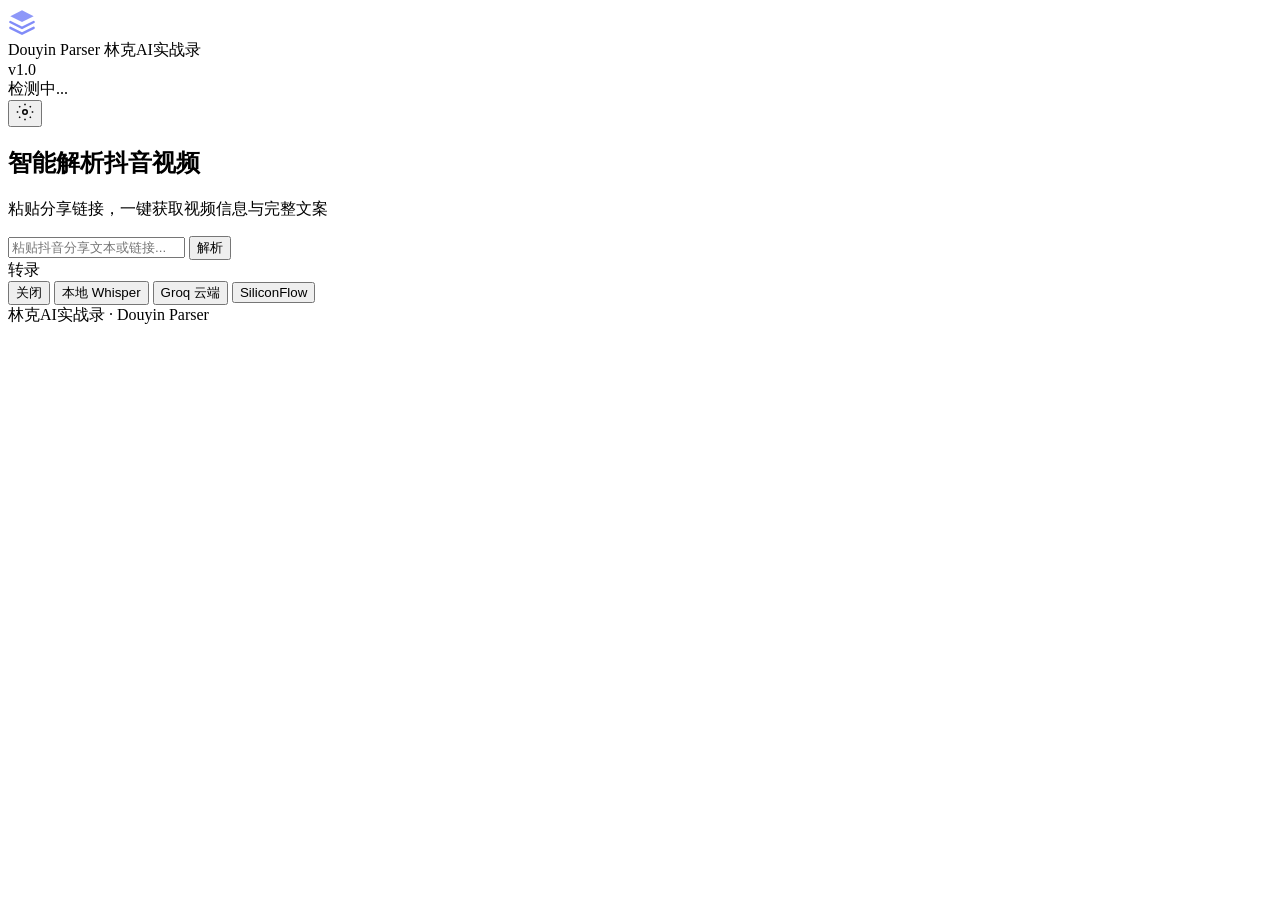
==== web/templates/index.html @ cb6d96d0 "fix: 集成云端groq和siliconflow的云服务" ====
<!DOCTYPE html>
<html lang="zh-CN">

<head>
    <meta charset="UTF-8">
    <meta name="viewport" content="width=device-width, initial-scale=1.0">
    <title>Douyin Parser — 抖音视频解析工具</title>
    <meta name="description" content="智能解析抖音视频信息，提取完整文案，AI 语音转录">
    <link rel="preconnect" href="https://fonts.googleapis.com">
    <link href="https://fonts.googleapis.com/css2?family=Inter:wght@300;400;500;600;700;800;900&display=swap"
        rel="stylesheet">
    <link rel="stylesheet" href="/static/style.css">
</head>

<body>
    <!-- 背景光效 -->
    <div class="bg-glow bg-glow-1"></div>
    <div class="bg-glow bg-glow-2"></div>
    <div class="bg-glow bg-glow-3"></div>
    <div class="grain-overlay"></div>

    <!-- 导航栏 -->
    <nav class="navbar">
        <div class="nav-brand">
            <div class="nav-logo">
                <svg width="28" height="28" viewBox="0 0 24 24" fill="none">
                    <path d="M12 2L2 7L12 12L22 7L12 2Z" fill="url(#grad1)" opacity="0.9" />
                    <path d="M2 17L12 22L22 17" stroke="url(#grad1)" stroke-width="2" stroke-linecap="round" />
                    <path d="M2 12L12 17L22 12" stroke="url(#grad1)" stroke-width="2" stroke-linecap="round" />
                    <defs>
                        <linearGradient id="grad1" x1="2" y1="2" x2="22" y2="22">
                            <stop stop-color="#818cf8" />
                            <stop offset="1" stop-color="#c084fc" />
                        </linearGradient>
                    </defs>
                </svg>
            </div>
            <div class="nav-brand-text">
                <span class="nav-title">Douyin Parser</span>
                <span class="nav-subtitle">林克AI实战录</span>
            </div>
            <span class="nav-badge">v1.0</span>
        </div>
        <div class="nav-right">
            <div class="cookie-indicator" id="cookieIndicator" title="Cookie 状态">
                <span class="cookie-dot" id="cookieDot"></span>
                <span class="cookie-label" id="cookieLabel">检测中...</span>
            </div>
            <button class="btn-icon" id="settingsBtn" title="设置">
                <svg width="18" height="18" viewBox="0 0 24 24" fill="none" stroke="currentColor" stroke-width="2">
                    <circle cx="12" cy="12" r="3" />
                    <path
                        d="M12 1v2M12 21v2M4.22 4.22l1.42 1.42M18.36 18.36l1.42 1.42M1 12h2M21 12h2M4.22 19.78l1.42-1.42M18.36 5.64l1.42-1.42" />
                </svg>
            </button>
        </div>
    </nav>

    <!-- 主内容 -->
    <main class="main">
        <!-- Hero 区域 -->
        <section class="hero">
            <h1 class="hero-title">
                <span class="hero-gradient">智能解析</span>抖音视频
            </h1>
            <p class="hero-subtitle">粘贴分享链接，一键获取视频信息与完整文案</p>
        </section>

        <!-- 输入区域 -->
        <section class="input-section">
            <div class="input-card">
                <div class="input-wrapper">
                    <input type="text" id="urlInput" class="url-input" placeholder="粘贴抖音分享文本或链接..." autocomplete="off"
                        spellcheck="false">
                    <button class="parse-btn" id="parseBtn" onclick="parseVideo()">
                        <span class="parse-btn-text">解析</span>
                        <span class="parse-btn-loader" style="display:none">
                            <svg class="spinner" width="20" height="20" viewBox="0 0 24 24">
                                <circle cx="12" cy="12" r="10" stroke="currentColor" stroke-width="3" fill="none"
                                    stroke-dasharray="60 200" stroke-linecap="round" />
                            </svg>
                        </span>
                    </button>
                </div>

                <!-- 选项栏 -->
                <div class="options-bar">
                    <div class="option-group">
                        <label class="option-label">转录</label>
                        <div class="toggle-group" id="transcriptToggle">
                            <button class="toggle-btn active" data-value="off"
                                onclick="setTranscript('off')">关闭</button>
                            <button class="toggle-btn" data-value="local" onclick="setTranscript('local')">本地
                                Whisper</button>
                            <button class="toggle-btn" data-value="groq" onclick="setTranscript('groq')">Groq
                                云端</button>
                            <button class="toggle-btn" data-value="siliconflow"
                                onclick="setTranscript('siliconflow')">SiliconFlow</button>
                        </div>
                    </div>
                    <div class="option-group" id="modelGroup" style="display:none">
                        <label class="option-label">模型</label>
                        <select class="model-select" id="modelSelect">
                            <option value="tiny">tiny (75MB)</option>
                            <option value="base">base (145MB)</option>
                            <option value="small" selected>small (488MB)</option>
                            <option value="medium">medium (1.5GB)</option>
                            <option value="large-v3">large-v3 (3GB)</option>
                        </select>
                    </div>
                </div>
            </div>
        </section>

        <!-- 状态提示 -->
        <div class="status-bar" id="statusBar" style="display:none">
            <div class="status-icon">
                <svg class="spinner" width="16" height="16" viewBox="0 0 24 24">
                    <circle cx="12" cy="12" r="10" stroke="currentColor" stroke-width="3" fill="none"
                        stroke-dasharray="60 200" stroke-linecap="round" />
                </svg>
            </div>
            <span class="status-text" id="statusText">正在解析...</span>
        </div>

        <!-- 结果区域 -->
        <section class="result-section" id="resultSection" style="display:none">
            <div class="result-card">
                <!-- 头部：封面 + 基本信息 -->
                <div class="result-header">
                    <div class="cover-wrapper">
                        <img id="resultCover" class="cover-img" src="" alt="封面">
                        <div class="cover-duration" id="resultDuration">00:00</div>
                    </div>
                    <div class="result-info">
                        <h2 class="result-title" id="resultTitle"></h2>
                        <div class="result-author">
                            <div class="author-avatar" id="authorAvatar">👤</div>
                            <span class="author-name" id="authorName"></span>
                            <span class="author-id" id="authorId"></span>
                        </div>
                        <div class="result-meta">
                            <span class="meta-item" id="resultDate">
                                <svg width="14" height="14" viewBox="0 0 24 24" fill="none" stroke="currentColor"
                                    stroke-width="2">
                                    <rect x="3" y="4" width="18" height="18" rx="2" />
                                    <line x1="16" y1="2" x2="16" y2="6" />
                                    <line x1="8" y1="2" x2="8" y2="6" />
                                    <line x1="3" y1="10" x2="21" y2="10" />
                                </svg>
                                <span></span>
                            </span>
                            <span class="meta-item" id="resultVideoId">
                                <svg width="14" height="14" viewBox="0 0 24 24" fill="none" stroke="currentColor"
                                    stroke-width="2">
                                    <path d="M10 13a5 5 0 0 0 7.54.54l3-3a5 5 0 0 0-7.07-7.07l-1.72 1.71" />
                                    <path d="M14 11a5 5 0 0 0-7.54-.54l-3 3a5 5 0 0 0 7.07 7.07l1.71-1.71" />
                                </svg>
                                <span></span>
                            </span>
                        </div>
                    </div>
                </div>

                <!-- 统计数据 -->
                <div class="stats-row">
                    <div class="stat-item"><span class="stat-emoji">❤️</span><span class="stat-value"
                            id="statLikes">0</span><span class="stat-label">点赞</span></div>
                    <div class="stat-item"><span class="stat-emoji">💬</span><span class="stat-value"
                            id="statComments">0</span><span class="stat-label">评论</span></div>
                    <div class="stat-item"><span class="stat-emoji">🔄</span><span class="stat-value"
                            id="statShares">0</span><span class="stat-label">分享</span></div>
                    <div class="stat-item"><span class="stat-emoji">⭐</span><span class="stat-value"
                            id="statCollects">0</span><span class="stat-label">收藏</span></div>
                </div>

                <!-- 标签 -->
                <div class="tags-row" id="tagsRow"></div>

                <!-- 描述 -->
                <div class="content-block">
                    <div class="block-header" onclick="toggleBlock('descBlock')">
                        <h3>📝 视频描述</h3>
                        <div class="block-actions">
                            <button class="copy-btn" onclick="event.stopPropagation();copyText('descContent')"
                                title="复制">
                                <svg width="14" height="14" viewBox="0 0 24 24" fill="none" stroke="currentColor"
                                    stroke-width="2">
                                    <rect x="9" y="9" width="13" height="13" rx="2" />
                                    <path d="M5 15H4a2 2 0 01-2-2V4a2 2 0 012-2h9a2 2 0 012 2v1" />
                                </svg>
                            </button>
                            <svg class="chevron" width="16" height="16" viewBox="0 0 24 24" fill="none"
                                stroke="currentColor" stroke-width="2">
                                <polyline points="6 9 12 15 18 9" />
                            </svg>
                        </div>
                    </div>
                    <div class="block-body expanded" id="descBlock">
                        <p class="block-text" id="descContent"></p>
                    </div>
                </div>

                <!-- 转录 -->
                <div class="content-block" id="transcriptBlock" style="display:none">
                    <div class="block-header" onclick="toggleBlock('transcriptBody')">
                        <h3>🎙️ 语音转录文案</h3>
                        <div class="block-actions">
                            <button class="copy-btn" onclick="event.stopPropagation();copyText('transcriptContent')"
                                title="复制">
                                <svg width="14" height="14" viewBox="0 0 24 24" fill="none" stroke="currentColor"
                                    stroke-width="2">
                                    <rect x="9" y="9" width="13" height="13" rx="2" />
                                    <path d="M5 15H4a2 2 0 01-2-2V4a2 2 0 012-2h9a2 2 0 012 2v1" />
                                </svg>
                            </button>
                            <svg class="chevron" width="16" height="16" viewBox="0 0 24 24" fill="none"
                                stroke="currentColor" stroke-width="2">
                                <polyline points="6 9 12 15 18 9" />
                            </svg>
                        </div>
                    </div>
                    <div class="block-body expanded" id="transcriptBody">
                        <p class="block-text" id="transcriptContent"></p>
                    </div>
                </div>

                <!-- 操作按钮 -->
                <div class="action-row">
                    <button class="action-btn" onclick="copyAll()">
                        <svg width="16" height="16" viewBox="0 0 24 24" fill="none" stroke="currentColor"
                            stroke-width="2">
                            <rect x="9" y="9" width="13" height="13" rx="2" />
                            <path d="M5 15H4a2 2 0 01-2-2V4a2 2 0 012-2h9a2 2 0 012 2v1" />
                        </svg>
                        复制全部
                    </button>
                    <button class="action-btn" onclick="exportJSON()">
                        <svg width="16" height="16" viewBox="0 0 24 24" fill="none" stroke="currentColor"
                            stroke-width="2">
                            <path d="M21 15v4a2 2 0 01-2 2H5a2 2 0 01-2-2v-4" />
                            <polyline points="7 10 12 15 17 10" />
                            <line x1="12" y1="15" x2="12" y2="3" />
                        </svg>
                        导出 JSON
                    </button>
                    <a class="action-btn" id="openOriginal" href="#" target="_blank">
                        <svg width="16" height="16" viewBox="0 0 24 24" fill="none" stroke="currentColor"
                            stroke-width="2">
                            <path d="M18 13v6a2 2 0 01-2 2H5a2 2 0 01-2-2V8a2 2 0 012-2h6" />
                            <polyline points="15 3 21 3 21 9" />
                            <line x1="10" y1="14" x2="21" y2="3" />
                        </svg>
                        打开原视频
                    </a>
                </div>
            </div>
        </section>

        <!-- 错误提示 -->
        <div class="error-card" id="errorCard" style="display:none">
            <div class="error-icon">⚠️</div>
            <p class="error-text" id="errorText"></p>
        </div>

        <!-- 历史记录 -->
        <section class="history-section" id="historySection" style="display:none">
            <h3 class="section-title">最近解析</h3>
            <div class="history-list" id="historyList"></div>
        </section>
    </main>

    <!-- 设置面板 -->
    <div class="modal-overlay" id="settingsModal" style="display:none" onclick="closeSettings(event)">
        <div class="modal-card" onclick="event.stopPropagation()">
            <div class="modal-header">
                <h3>⚙️ 设置</h3>
                <button class="btn-icon" onclick="closeSettings()">✕</button>
            </div>
            <div class="modal-body">
                <div class="setting-group">
                    <label class="setting-label">🍪 Cookie 管理</label>
                    <div class="cookie-status" id="cookieStatusDetail"></div>
                    <textarea class="cookie-input" id="cookieInput" placeholder="粘贴你的抖音 Cookie..." rows="4"></textarea>
                    <button class="setting-btn" onclick="saveCookie()">保存 Cookie</button>
                </div>
                <div class="setting-group">
                    <label class="setting-label">☁️ Groq API Key</label>
                    <input type="password" class="setting-input" id="groqKeyInput" placeholder="gsk_xxxxxxxx...">
                    <p class="setting-hint">使用 Groq 云端模式时需要。<a href="https://console.groq.com/keys"
                            target="_blank">免费获取</a></p>
                    <button class="setting-btn" onclick="saveGroqKey()">保存</button>
                </div>
                <div class="setting-group">
                    <label class="setting-label">🚀 SiliconFlow API Key</label>
                    <input type="password" class="setting-input" id="siliconflowKeyInput" placeholder="sk-xxxxxxxx...">
                    <p class="setting-hint">使用 SiliconFlow 模式时需要（国内推荐）。<a href="https://cloud.siliconflow.cn"
                            target="_blank">免费注册</a></p>
                    <button class="setting-btn" onclick="saveSiliconFlowKey()">保存</button>
                </div>
            </div>
        </div>
    </div>

    <!-- Toast -->
    <div class="toast-container" id="toastContainer"></div>

    <!-- Footer -->
    <footer class="site-footer">
        <span class="footer-brand">林克AI实战录</span>
        <span class="footer-sep">·</span>
        <span class="footer-text">Douyin Parser</span>
    </footer>

    <script src="/static/app.js"></script>
</body>

</html>
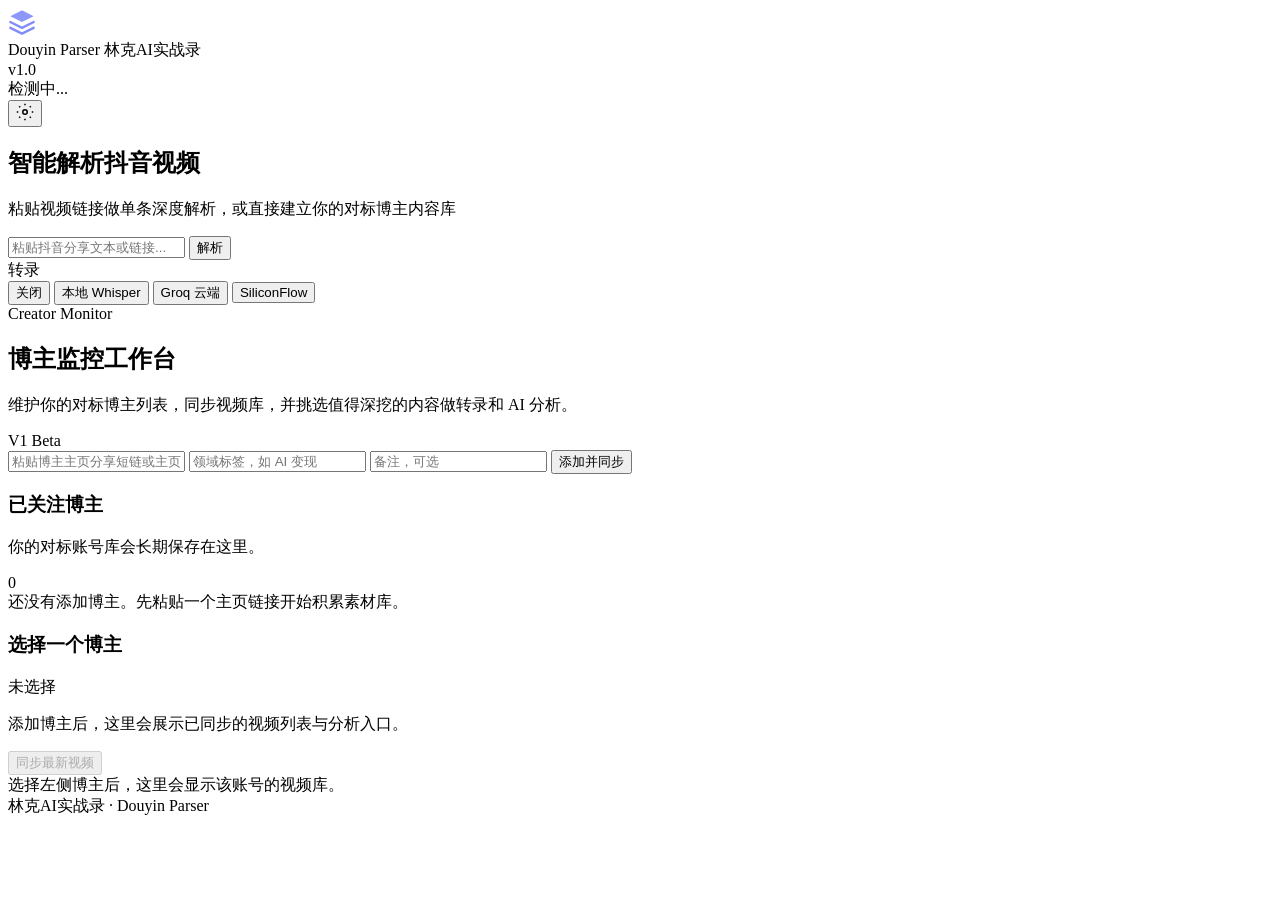
==== commit 50717c74: "feat: 接入博主监控工作台前端页面" ====
--- a/web/templates/index.html
+++ b/web/templates/index.html
@@ -59,15 +59,15 @@
     <!-- 主内容 -->
     <main class="main">
         <!-- Hero 区域 -->
-        <section class="hero">
+        <section class="hero narrow-section">
             <h1 class="hero-title">
                 <span class="hero-gradient">智能解析</span>抖音视频
             </h1>
-            <p class="hero-subtitle">粘贴分享链接，一键获取视频信息与完整文案</p>
+            <p class="hero-subtitle">粘贴视频链接做单条深度解析，或直接建立你的对标博主内容库</p>
         </section>
 
         <!-- 输入区域 -->
-        <section class="input-section">
+        <section class="input-section narrow-section">
             <div class="input-card">
                 <div class="input-wrapper">
                     <input type="text" id="urlInput" class="url-input" placeholder="粘贴抖音分享文本或链接..." autocomplete="off"
@@ -108,23 +108,136 @@
                             <option value="large-v3">large-v3 (3GB)</option>
                         </select>
                     </div>
+                    <div class="option-group" id="analyzeGroup" style="display:none">
+                        <label class="option-label"
+                            style="color: var(--accent-1); text-shadow: 0 0 10px rgba(129, 140, 248, 0.4);">🧠 AI
+                            爆款拆解</label>
+                        <label class="switch">
+                            <input type="checkbox" id="analyzeToggle">
+                            <span class="slider round"></span>
+                        </label>
+                    </div>
                 </div>
             </div>
         </section>
 
-        <!-- 状态提示 -->
-        <div class="status-bar" id="statusBar" style="display:none">
-            <div class="status-icon">
-                <svg class="spinner" width="16" height="16" viewBox="0 0 24 24">
-                    <circle cx="12" cy="12" r="10" stroke="currentColor" stroke-width="3" fill="none"
-                        stroke-dasharray="60 200" stroke-linecap="round" />
-                </svg>
-            </div>
-            <span class="status-text" id="statusText">正在解析...</span>
+        <!-- 博主监控工作台 -->
+        <section class="creator-section">
+            <div class="section-heading">
+                <div>
+                    <span class="section-kicker">Creator Monitor</span>
+                    <h2 class="workspace-title">博主监控工作台</h2>
+                    <p class="workspace-subtitle">维护你的对标博主列表，同步视频库，并挑选值得深挖的内容做转录和 AI 分析。</p>
+                </div>
+                <span class="workspace-badge">V1 Beta</span>
+            </div>
+
+            <div class="creator-add-card">
+                <div class="creator-add-grid">
+                    <input type="text" id="creatorUrlInput" class="workspace-input" placeholder="粘贴博主主页分享短链或主页链接...">
+                    <input type="text" id="creatorDomainInput" class="workspace-input" placeholder="领域标签，如 AI 变现">
+                    <input type="text" id="creatorRemarkInput" class="workspace-input" placeholder="备注，可选">
+                    <button class="parse-btn creator-add-btn" id="creatorAddBtn" onclick="addCreator()">
+                        <span class="parse-btn-text">添加并同步</span>
+                        <span class="parse-btn-loader" style="display:none">
+                            <svg class="spinner" width="20" height="20" viewBox="0 0 24 24">
+                                <circle cx="12" cy="12" r="10" stroke="currentColor" stroke-width="3" fill="none"
+                                    stroke-dasharray="60 200" stroke-linecap="round" />
+                            </svg>
+                        </span>
+                    </button>
+                </div>
+            </div>
+
+            <div class="creator-workspace">
+                <aside class="panel-card creator-panel">
+                    <div class="panel-header panel-header-between">
+                        <div>
+                            <h3 class="panel-title">已关注博主</h3>
+                            <p class="panel-subtitle">你的对标账号库会长期保存在这里。</p>
+                        </div>
+                        <span class="count-badge" id="creatorCountBadge">0</span>
+                    </div>
+                    <div class="panel-body">
+                        <div class="empty-state" id="creatorEmptyState">还没有添加博主。先粘贴一个主页链接开始积累素材库。</div>
+                        <div class="creator-list" id="creatorList"></div>
+                    </div>
+                </aside>
+
+                <section class="panel-card video-panel">
+                    <div class="panel-header panel-header-between">
+                        <div>
+                            <div class="panel-title-row">
+                                <h3 class="panel-title" id="activeCreatorName">选择一个博主</h3>
+                                <span class="status-pill muted" id="activeCreatorStatus">未选择</span>
+                            </div>
+                            <p class="panel-subtitle" id="activeCreatorMeta">添加博主后，这里会展示已同步的视频列表与分析入口。</p>
+                        </div>
+                        <div class="panel-actions">
+                            <button class="action-btn" id="syncCreatorBtn" onclick="syncActiveCreator()" disabled>
+                                同步最新视频
+                            </button>
+                        </div>
+                    </div>
+
+                    <div class="creator-summary" id="creatorSummary" style="display:none">
+                        <div class="summary-chip">
+                            <span class="summary-label">领域</span>
+                            <span class="summary-value" id="activeCreatorDomain">-</span>
+                        </div>
+                        <div class="summary-chip">
+                            <span class="summary-label">备注</span>
+                            <span class="summary-value" id="activeCreatorRemark">-</span>
+                        </div>
+                        <div class="summary-chip">
+                            <span class="summary-label">最近同步</span>
+                            <span class="summary-value" id="activeCreatorSyncTime">-</span>
+                        </div>
+                        <div class="summary-chip">
+                            <span class="summary-label">作品数</span>
+                            <span class="summary-value" id="activeCreatorVideoCount">0</span>
+                        </div>
+                    </div>
+
+                    <div class="video-toolbar" id="videoToolbar" style="display:none">
+                        <div class="video-toolbar-group">
+                            <label class="option-label" for="videoSortSelect">排序</label>
+                            <select class="model-select" id="videoSortSelect" onchange="renderCreatorVideos()">
+                                <option value="publish_desc">最近发布</option>
+                                <option value="like_desc">点赞最高</option>
+                                <option value="comment_desc">评论最高</option>
+                                <option value="collect_desc">收藏最高</option>
+                            </select>
+                        </div>
+                        <div class="video-toolbar-tip" id="videoToolbarTip">同步后可直接选择视频做深度分析。</div>
+                    </div>
+
+                    <div class="empty-state empty-state-lg" id="videoEmptyState">选择左侧博主后，这里会显示该账号的视频库。</div>
+                    <div class="video-list" id="creatorVideoList"></div>
+                </section>
+            </div>
+        </section>
+
+        <!-- 状态提示与日志输出 (Terminal) -->
+        <div class="terminal-container narrow-section" id="terminalContainer" style="display:none">
+            <div class="terminal-header">
+                <div class="terminal-dots">
+                    <span class="dot red"></span>
+                    <span class="dot yellow"></span>
+                    <span class="dot green"></span>
+                </div>
+                <span class="terminal-title">System Logs</span>
+            </div>
+            <div class="terminal-body" id="terminalBody">
+                <div class="log-line">
+                    <span class="log-time">[Init]</span>
+                    <span class="log-msg">准备开始解析...</span>
+                </div>
+            </div>
         </div>
 
         <!-- 结果区域 -->
-        <section class="result-section" id="resultSection" style="display:none">
+        <section class="result-section narrow-section" id="resultSection" style="display:none">
             <div class="result-card">
                 <!-- 头部：封面 + 基本信息 -->
                 <div class="result-header">
@@ -201,11 +314,66 @@
                     </div>
                 </div>
 
+                <!-- 爆款分析面板 -->
+                <div class="content-block glow-border" id="analysisBlock" style="display:none">
+                    <div class="block-header" onclick="toggleBlock('analysisBody')">
+                        <h3 class="gradient-text">📊 爆款文案深度剖析 (AI)</h3>
+                        <div class="block-actions" id="analysisActions" style="display:none">
+                            <button class="copy-btn" onclick="event.stopPropagation();copyText('analysisBody')"
+                                title="复制">
+                                <svg width="14" height="14" viewBox="0 0 24 24" fill="none" stroke="currentColor"
+                                    stroke-width="2">
+                                    <rect x="9" y="9" width="13" height="13" rx="2" />
+                                    <path d="M5 15H4a2 2 0 01-2-2V4a2 2 0 012-2h9a2 2 0 012 2v1" />
+                                </svg>
+                            </button>
+                            <svg class="chevron" width="16" height="16" viewBox="0 0 24 24" fill="none"
+                                stroke="currentColor" stroke-width="2">
+                                <polyline points="6 9 12 15 18 9" />
+                            </svg>
+                        </div>
+                    </div>
+                    <!-- Loading 骨架屏 -->
+                    <div class="block-body expanded skeleton-loader" id="analysisSkeleton">
+                        <div class="skeleton-line w-100"></div>
+                        <div class="skeleton-line w-75"></div>
+                        <div class="skeleton-line w-50"></div>
+                        <div style="display:flex; gap:10px; align-items:center;">
+                            <span class="spinner-small"></span>
+                            <span style="color:var(--text-muted); font-size:13px">AI 模型正深度思考拆解... 约耗时 10-30 秒</span>
+                        </div>
+                    </div>
+
+                    <div class="block-body expanded analysis-body" id="analysisBody" style="display:none">
+                        <div class="analysis-item">
+                            <div class="analysis-label">🎯 黄金前3秒 <span class="tag tag-sm" id="analysisHookType"></span>
+                            </div>
+                            <div class="analysis-content highlight-box" id="analysisHookText"></div>
+                        </div>
+                        <div class="analysis-item" id="analysisStructWrapper">
+                            <div class="analysis-label">🏗️ 内容框架</div>
+                            <div class="analysis-content" id="analysisStructText"></div>
+                        </div>
+                        <div class="analysis-item" id="analysisRetentionWrapper">
+                            <div class="analysis-label">🔥 情绪留存点</div>
+                            <ul class="analysis-list" id="analysisRetentionList"></ul>
+                        </div>
+                        <div class="analysis-item" id="analysisScenarioWrapper">
+                            <div class="analysis-label">🎬 场景化表达</div>
+                            <ul class="analysis-list" id="analysisScenarioList"></ul>
+                        </div>
+                        <div class="analysis-item" id="analysisCtaWrapper">
+                            <div class="analysis-label">📣 互动引导</div>
+                            <div class="analysis-content highlight-box muted" id="analysisCtaText"></div>
+                        </div>
+                    </div>
+                </div>
+
                 <!-- 转录 -->
                 <div class="content-block" id="transcriptBlock" style="display:none">
                     <div class="block-header" onclick="toggleBlock('transcriptBody')">
                         <h3>🎙️ 语音转录文案</h3>
-                        <div class="block-actions">
+                        <div class="block-actions" id="transcriptActions" style="display:none">
                             <button class="copy-btn" onclick="event.stopPropagation();copyText('transcriptContent')"
                                 title="复制">
                                 <svg width="14" height="14" viewBox="0 0 24 24" fill="none" stroke="currentColor"
@@ -220,7 +388,17 @@
                             </svg>
                         </div>
                     </div>
-                    <div class="block-body expanded" id="transcriptBody">
+                    <!-- Loading 骨架屏 -->
+                    <div class="block-body expanded skeleton-loader" id="transcriptSkeleton">
+                        <div class="skeleton-line w-100" style="height:60px;"></div>
+                        <div style="display:flex; gap:10px; align-items:center;">
+                            <span class="spinner-small"></span>
+                            <span style="color:var(--text-muted); font-size:13px"
+                                id="transcriptLoadingText">正在跑语音识别引擎...</span>
+                        </div>
+                    </div>
+
+                    <div class="block-body expanded" id="transcriptBody" style="display:none">
                         <p class="block-text" id="transcriptContent"></p>
                     </div>
                 </div>
@@ -258,13 +436,13 @@
         </section>
 
         <!-- 错误提示 -->
-        <div class="error-card" id="errorCard" style="display:none">
+        <div class="error-card narrow-section" id="errorCard" style="display:none">
             <div class="error-icon">⚠️</div>
             <p class="error-text" id="errorText"></p>
         </div>
 
         <!-- 历史记录 -->
-        <section class="history-section" id="historySection" style="display:none">
+        <section class="history-section narrow-section" id="historySection" style="display:none">
             <h3 class="section-title">最近解析</h3>
             <div class="history-list" id="historyList"></div>
         </section>
@@ -298,6 +476,14 @@
                             target="_blank">免费注册</a></p>
                     <button class="setting-btn" onclick="saveSiliconFlowKey()">保存</button>
                 </div>
+                <!-- 拆解模型配置 -->
+                <div class="setting-group">
+                    <label class="setting-label">🧠 爆款拆解大模型</label>
+                    <input type="text" class="setting-input" id="aiModelInput" placeholder="请输入模型名称..."
+                        value="Pro/deepseek-ai/DeepSeek-V3.2">
+                    <p class="setting-hint">用于文案分析的模型名称（目前默认走 SiliconFlow 接口）。<br>推荐：Pro/deepseek-ai/DeepSeek-V3.2</p>
+                    <button class="setting-btn" onclick="saveAiModel()">保存</button>
+                </div>
             </div>
         </div>
     </div>
@@ -315,4 +501,4 @@
     <script src="/static/app.js"></script>
 </body>
 
-</html>+</html>
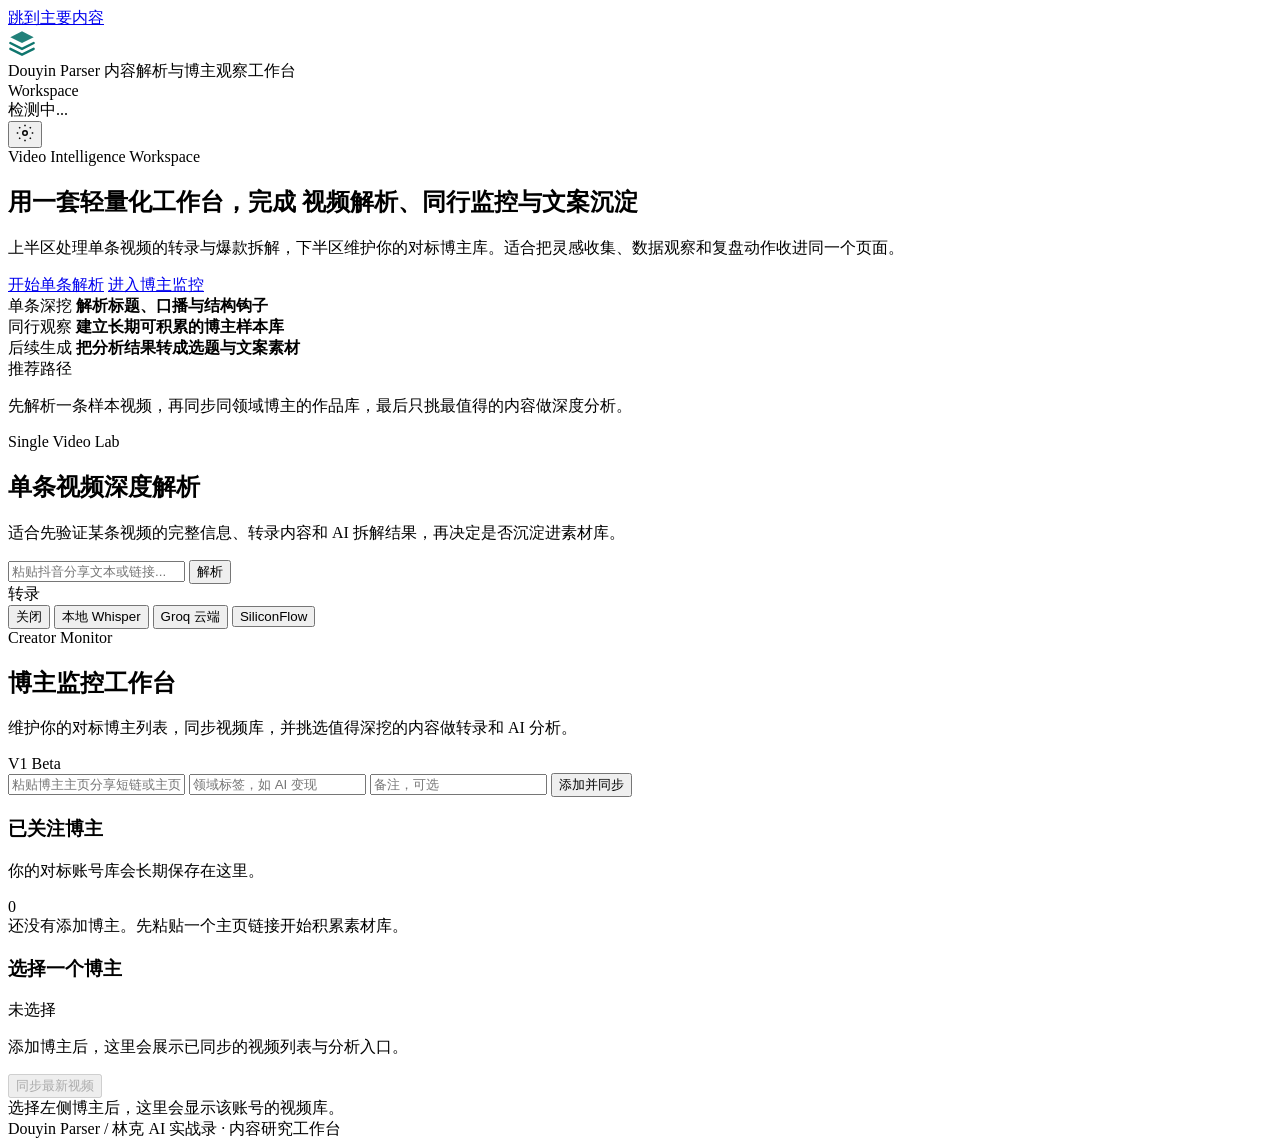
==== commit abc7aa7c: "feat: 重构前端页面为浅色 SaaS 工作台" ====
--- a/web/templates/index.html
+++ b/web/templates/index.html
@@ -7,12 +7,17 @@
     <title>Douyin Parser — 抖音视频解析工具</title>
     <meta name="description" content="智能解析抖音视频信息，提取完整文案，AI 语音转录">
     <link rel="preconnect" href="https://fonts.googleapis.com">
-    <link href="https://fonts.googleapis.com/css2?family=Inter:wght@300;400;500;600;700;800;900&display=swap"
+    <link rel="preconnect" href="https://fonts.gstatic.com" crossorigin>
+    <link
+        href="https://fonts.googleapis.com/css2?family=JetBrains+Mono:wght@400;500;600&family=Outfit:wght@300;400;500;600;700;800&display=swap"
         rel="stylesheet">
+    <link rel="icon"
+        href="data:image/svg+xml,%3Csvg xmlns='http://www.w3.org/2000/svg' viewBox='0 0 48 48'%3E%3Crect width='48' height='48' rx='16' fill='%23f4f7f4'/%3E%3Cpath d='M24 8 8 15.2 24 22.6 40 15.2 24 8Z' fill='%230f766e'/%3E%3Cpath d='M8 28.6 24 36l16-7.4' stroke='%23164e63' stroke-width='3.2' stroke-linecap='round'/%3E%3Cpath d='M8 21.8 24 29.2 40 21.8' stroke='%230f766e' stroke-width='3.2' stroke-linecap='round'/%3E%3C/svg%3E">
     <link rel="stylesheet" href="/static/style.css">
 </head>
 
 <body>
+    <a class="skip-link" href="#singleParser">跳到主要内容</a>
     <!-- 背景光效 -->
     <div class="bg-glow bg-glow-1"></div>
     <div class="bg-glow bg-glow-2"></div>
@@ -24,22 +29,22 @@
         <div class="nav-brand">
             <div class="nav-logo">
                 <svg width="28" height="28" viewBox="0 0 24 24" fill="none">
-                    <path d="M12 2L2 7L12 12L22 7L12 2Z" fill="url(#grad1)" opacity="0.9" />
+                    <path d="M12 2L2 7L12 12L22 7L12 2Z" fill="url(#grad1)" opacity="0.92" />
                     <path d="M2 17L12 22L22 17" stroke="url(#grad1)" stroke-width="2" stroke-linecap="round" />
                     <path d="M2 12L12 17L22 12" stroke="url(#grad1)" stroke-width="2" stroke-linecap="round" />
                     <defs>
                         <linearGradient id="grad1" x1="2" y1="2" x2="22" y2="22">
-                            <stop stop-color="#818cf8" />
-                            <stop offset="1" stop-color="#c084fc" />
+                            <stop stop-color="#0f766e" />
+                            <stop offset="1" stop-color="#164e63" />
                         </linearGradient>
                     </defs>
                 </svg>
             </div>
             <div class="nav-brand-text">
                 <span class="nav-title">Douyin Parser</span>
-                <span class="nav-subtitle">林克AI实战录</span>
-            </div>
-            <span class="nav-badge">v1.0</span>
+                <span class="nav-subtitle">内容解析与博主观察工作台</span>
+            </div>
+            <span class="nav-badge">Workspace</span>
         </div>
         <div class="nav-right">
             <div class="cookie-indicator" id="cookieIndicator" title="Cookie 状态">
@@ -59,15 +64,54 @@
     <!-- 主内容 -->
     <main class="main">
         <!-- Hero 区域 -->
-        <section class="hero narrow-section">
-            <h1 class="hero-title">
-                <span class="hero-gradient">智能解析</span>抖音视频
-            </h1>
-            <p class="hero-subtitle">粘贴视频链接做单条深度解析，或直接建立你的对标博主内容库</p>
+        <section class="hero">
+            <div class="hero-shell">
+                <div class="hero-copy">
+                    <span class="section-kicker hero-kicker">Video Intelligence Workspace</span>
+                    <h1 class="hero-title">
+                        用一套轻量化工作台，完成
+                        <span class="hero-gradient">视频解析、同行监控与文案沉淀</span>
+                    </h1>
+                    <p class="hero-subtitle">
+                        上半区处理单条视频的转录与爆款拆解，下半区维护你的对标博主库。适合把灵感收集、数据观察和复盘动作收进同一个页面。
+                    </p>
+                    <div class="hero-actions">
+                        <a class="action-btn primary" href="#singleParser">开始单条解析</a>
+                        <a class="action-btn" href="#creatorMonitor">进入博主监控</a>
+                    </div>
+                </div>
+                <aside class="hero-panel" aria-label="工作台能力概览">
+                    <div class="hero-metrics">
+                        <div class="hero-metric">
+                            <span class="hero-metric-label">单条深挖</span>
+                            <strong class="hero-metric-value">解析标题、口播与结构钩子</strong>
+                        </div>
+                        <div class="hero-metric">
+                            <span class="hero-metric-label">同行观察</span>
+                            <strong class="hero-metric-value">建立长期可积累的博主样本库</strong>
+                        </div>
+                        <div class="hero-metric">
+                            <span class="hero-metric-label">后续生成</span>
+                            <strong class="hero-metric-value">把分析结果转成选题与文案素材</strong>
+                        </div>
+                    </div>
+                    <div class="hero-note">
+                        <span class="hero-note-label">推荐路径</span>
+                        <p>先解析一条样本视频，再同步同领域博主的作品库，最后只挑最值得的内容做深度分析。</p>
+                    </div>
+                </aside>
+            </div>
         </section>
 
         <!-- 输入区域 -->
-        <section class="input-section narrow-section">
+        <section class="input-section narrow-section" id="singleParser">
+            <div class="section-heading section-heading-compact">
+                <div>
+                    <span class="section-kicker">Single Video Lab</span>
+                    <h2 class="section-title">单条视频深度解析</h2>
+                    <p class="workspace-subtitle">适合先验证某条视频的完整信息、转录内容和 AI 拆解结果，再决定是否沉淀进素材库。</p>
+                </div>
+            </div>
             <div class="input-card">
                 <div class="input-wrapper">
                     <input type="text" id="urlInput" class="url-input" placeholder="粘贴抖音分享文本或链接..." autocomplete="off"
@@ -109,9 +153,7 @@
                         </select>
                     </div>
                     <div class="option-group" id="analyzeGroup" style="display:none">
-                        <label class="option-label"
-                            style="color: var(--accent-1); text-shadow: 0 0 10px rgba(129, 140, 248, 0.4);">🧠 AI
-                            爆款拆解</label>
+                        <label class="option-label option-label-accent">AI 爆款拆解</label>
                         <label class="switch">
                             <input type="checkbox" id="analyzeToggle">
                             <span class="slider round"></span>
@@ -122,7 +164,7 @@
         </section>
 
         <!-- 博主监控工作台 -->
-        <section class="creator-section">
+        <section class="creator-section" id="creatorMonitor">
             <div class="section-heading">
                 <div>
                     <span class="section-kicker">Creator Monitor</span>
@@ -277,13 +319,13 @@
 
                 <!-- 统计数据 -->
                 <div class="stats-row">
-                    <div class="stat-item"><span class="stat-emoji">❤️</span><span class="stat-value"
+                    <div class="stat-item"><span class="stat-emoji">赞</span><span class="stat-value"
                             id="statLikes">0</span><span class="stat-label">点赞</span></div>
-                    <div class="stat-item"><span class="stat-emoji">💬</span><span class="stat-value"
+                    <div class="stat-item"><span class="stat-emoji">评</span><span class="stat-value"
                             id="statComments">0</span><span class="stat-label">评论</span></div>
-                    <div class="stat-item"><span class="stat-emoji">🔄</span><span class="stat-value"
+                    <div class="stat-item"><span class="stat-emoji">转</span><span class="stat-value"
                             id="statShares">0</span><span class="stat-label">分享</span></div>
-                    <div class="stat-item"><span class="stat-emoji">⭐</span><span class="stat-value"
+                    <div class="stat-item"><span class="stat-emoji">藏</span><span class="stat-value"
                             id="statCollects">0</span><span class="stat-label">收藏</span></div>
                 </div>
 
@@ -293,7 +335,7 @@
                 <!-- 描述 -->
                 <div class="content-block">
                     <div class="block-header" onclick="toggleBlock('descBlock')">
-                        <h3>📝 视频描述</h3>
+                        <h3>视频描述</h3>
                         <div class="block-actions">
                             <button class="copy-btn" onclick="event.stopPropagation();copyText('descContent')"
                                 title="复制">
@@ -317,7 +359,7 @@
                 <!-- 爆款分析面板 -->
                 <div class="content-block glow-border" id="analysisBlock" style="display:none">
                     <div class="block-header" onclick="toggleBlock('analysisBody')">
-                        <h3 class="gradient-text">📊 爆款文案深度剖析 (AI)</h3>
+                        <h3 class="gradient-text">AI 爆款文案拆解</h3>
                         <div class="block-actions" id="analysisActions" style="display:none">
                             <button class="copy-btn" onclick="event.stopPropagation();copyText('analysisBody')"
                                 title="复制">
@@ -346,24 +388,24 @@
 
                     <div class="block-body expanded analysis-body" id="analysisBody" style="display:none">
                         <div class="analysis-item">
-                            <div class="analysis-label">🎯 黄金前3秒 <span class="tag tag-sm" id="analysisHookType"></span>
+                            <div class="analysis-label">黄金前 3 秒 <span class="tag tag-sm" id="analysisHookType"></span>
                             </div>
                             <div class="analysis-content highlight-box" id="analysisHookText"></div>
                         </div>
                         <div class="analysis-item" id="analysisStructWrapper">
-                            <div class="analysis-label">🏗️ 内容框架</div>
+                            <div class="analysis-label">内容框架</div>
                             <div class="analysis-content" id="analysisStructText"></div>
                         </div>
                         <div class="analysis-item" id="analysisRetentionWrapper">
-                            <div class="analysis-label">🔥 情绪留存点</div>
+                            <div class="analysis-label">情绪留存点</div>
                             <ul class="analysis-list" id="analysisRetentionList"></ul>
                         </div>
                         <div class="analysis-item" id="analysisScenarioWrapper">
-                            <div class="analysis-label">🎬 场景化表达</div>
+                            <div class="analysis-label">场景化表达</div>
                             <ul class="analysis-list" id="analysisScenarioList"></ul>
                         </div>
                         <div class="analysis-item" id="analysisCtaWrapper">
-                            <div class="analysis-label">📣 互动引导</div>
+                            <div class="analysis-label">互动引导</div>
                             <div class="analysis-content highlight-box muted" id="analysisCtaText"></div>
                         </div>
                     </div>
@@ -372,7 +414,7 @@
                 <!-- 转录 -->
                 <div class="content-block" id="transcriptBlock" style="display:none">
                     <div class="block-header" onclick="toggleBlock('transcriptBody')">
-                        <h3>🎙️ 语音转录文案</h3>
+                        <h3>语音转录文案</h3>
                         <div class="block-actions" id="transcriptActions" style="display:none">
                             <button class="copy-btn" onclick="event.stopPropagation();copyText('transcriptContent')"
                                 title="复制">
@@ -437,7 +479,7 @@
 
         <!-- 错误提示 -->
         <div class="error-card narrow-section" id="errorCard" style="display:none">
-            <div class="error-icon">⚠️</div>
+            <div class="error-icon">!</div>
             <p class="error-text" id="errorText"></p>
         </div>
 
@@ -452,25 +494,25 @@
     <div class="modal-overlay" id="settingsModal" style="display:none" onclick="closeSettings(event)">
         <div class="modal-card" onclick="event.stopPropagation()">
             <div class="modal-header">
-                <h3>⚙️ 设置</h3>
+                <h3>工作台设置</h3>
                 <button class="btn-icon" onclick="closeSettings()">✕</button>
             </div>
             <div class="modal-body">
                 <div class="setting-group">
-                    <label class="setting-label">🍪 Cookie 管理</label>
+                    <label class="setting-label">Cookie 管理</label>
                     <div class="cookie-status" id="cookieStatusDetail"></div>
                     <textarea class="cookie-input" id="cookieInput" placeholder="粘贴你的抖音 Cookie..." rows="4"></textarea>
                     <button class="setting-btn" onclick="saveCookie()">保存 Cookie</button>
                 </div>
                 <div class="setting-group">
-                    <label class="setting-label">☁️ Groq API Key</label>
+                    <label class="setting-label">Groq API Key</label>
                     <input type="password" class="setting-input" id="groqKeyInput" placeholder="gsk_xxxxxxxx...">
                     <p class="setting-hint">使用 Groq 云端模式时需要。<a href="https://console.groq.com/keys"
                             target="_blank">免费获取</a></p>
                     <button class="setting-btn" onclick="saveGroqKey()">保存</button>
                 </div>
                 <div class="setting-group">
-                    <label class="setting-label">🚀 SiliconFlow API Key</label>
+                    <label class="setting-label">SiliconFlow API Key</label>
                     <input type="password" class="setting-input" id="siliconflowKeyInput" placeholder="sk-xxxxxxxx...">
                     <p class="setting-hint">使用 SiliconFlow 模式时需要（国内推荐）。<a href="https://cloud.siliconflow.cn"
                             target="_blank">免费注册</a></p>
@@ -478,7 +520,7 @@
                 </div>
                 <!-- 拆解模型配置 -->
                 <div class="setting-group">
-                    <label class="setting-label">🧠 爆款拆解大模型</label>
+                    <label class="setting-label">爆款拆解大模型</label>
                     <input type="text" class="setting-input" id="aiModelInput" placeholder="请输入模型名称..."
                         value="Pro/deepseek-ai/DeepSeek-V3.2">
                     <p class="setting-hint">用于文案分析的模型名称（目前默认走 SiliconFlow 接口）。<br>推荐：Pro/deepseek-ai/DeepSeek-V3.2</p>
@@ -493,9 +535,9 @@
 
     <!-- Footer -->
     <footer class="site-footer">
-        <span class="footer-brand">林克AI实战录</span>
-        <span class="footer-sep">·</span>
-        <span class="footer-text">Douyin Parser</span>
+        <span class="footer-brand">Douyin Parser</span>
+        <span class="footer-sep">/</span>
+        <span class="footer-text">林克 AI 实战录 · 内容研究工作台</span>
     </footer>
 
     <script src="/static/app.js"></script>
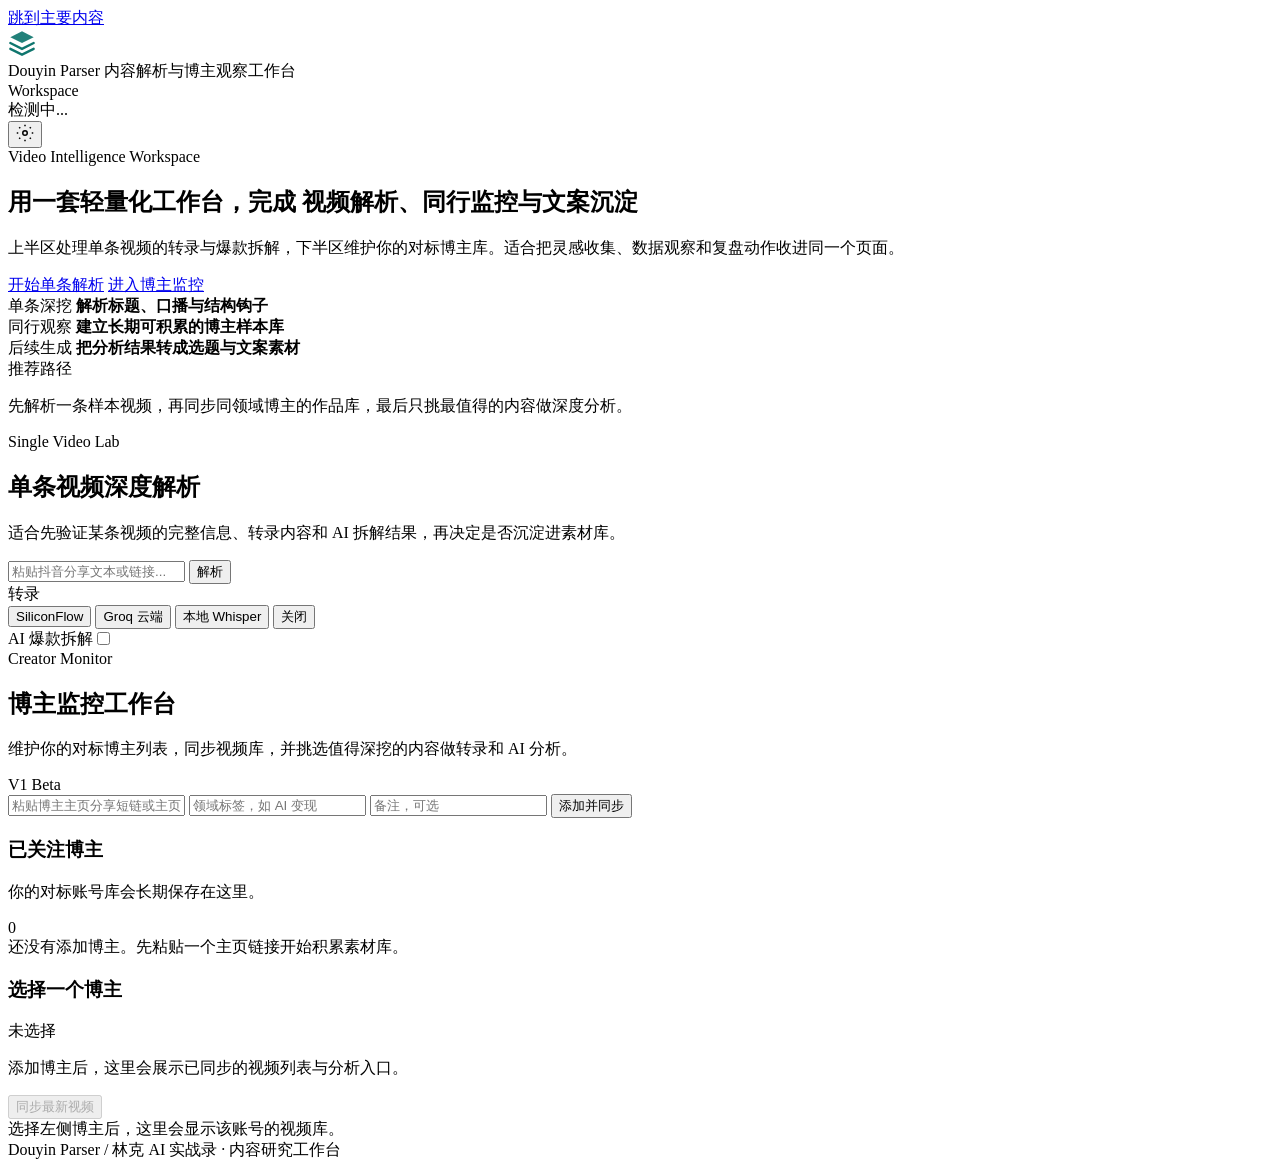
==== commit 4c4917d6: "feat: 默认启用 SiliconFlow 转录模式" ====
--- a/web/templates/index.html
+++ b/web/templates/index.html
@@ -132,14 +132,14 @@
                     <div class="option-group">
                         <label class="option-label">转录</label>
                         <div class="toggle-group" id="transcriptToggle">
-                            <button class="toggle-btn active" data-value="off"
-                                onclick="setTranscript('off')">关闭</button>
+                            <button class="toggle-btn active" data-value="siliconflow"
+                                onclick="setTranscript('siliconflow')">SiliconFlow</button>
+                            <button class="toggle-btn" data-value="groq" onclick="setTranscript('groq')">Groq
+                                云端</button>
                             <button class="toggle-btn" data-value="local" onclick="setTranscript('local')">本地
                                 Whisper</button>
-                            <button class="toggle-btn" data-value="groq" onclick="setTranscript('groq')">Groq
-                                云端</button>
-                            <button class="toggle-btn" data-value="siliconflow"
-                                onclick="setTranscript('siliconflow')">SiliconFlow</button>
+                            <button class="toggle-btn" data-value="off"
+                                onclick="setTranscript('off')">关闭</button>
                         </div>
                     </div>
                     <div class="option-group" id="modelGroup" style="display:none">
@@ -152,7 +152,7 @@
                             <option value="large-v3">large-v3 (3GB)</option>
                         </select>
                     </div>
-                    <div class="option-group" id="analyzeGroup" style="display:none">
+                    <div class="option-group" id="analyzeGroup" style="display:flex">
                         <label class="option-label option-label-accent">AI 爆款拆解</label>
                         <label class="switch">
                             <input type="checkbox" id="analyzeToggle">
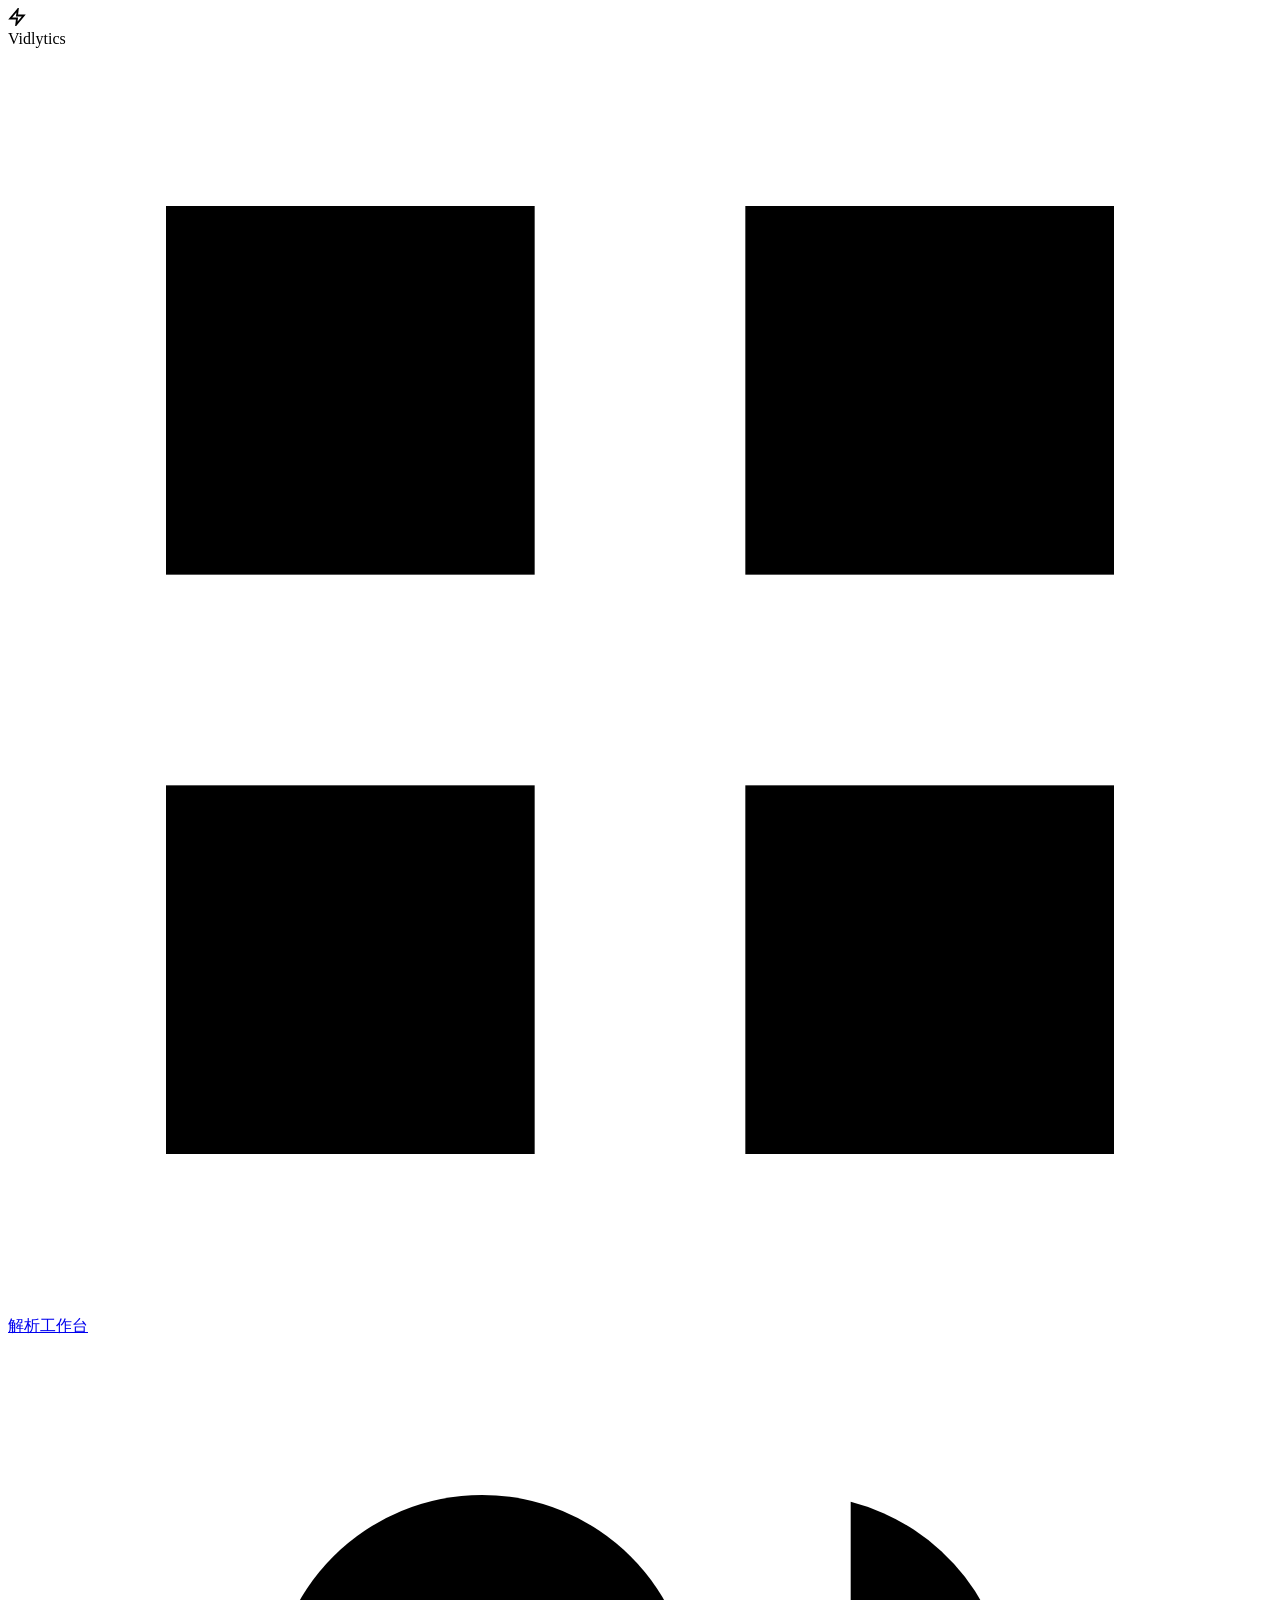
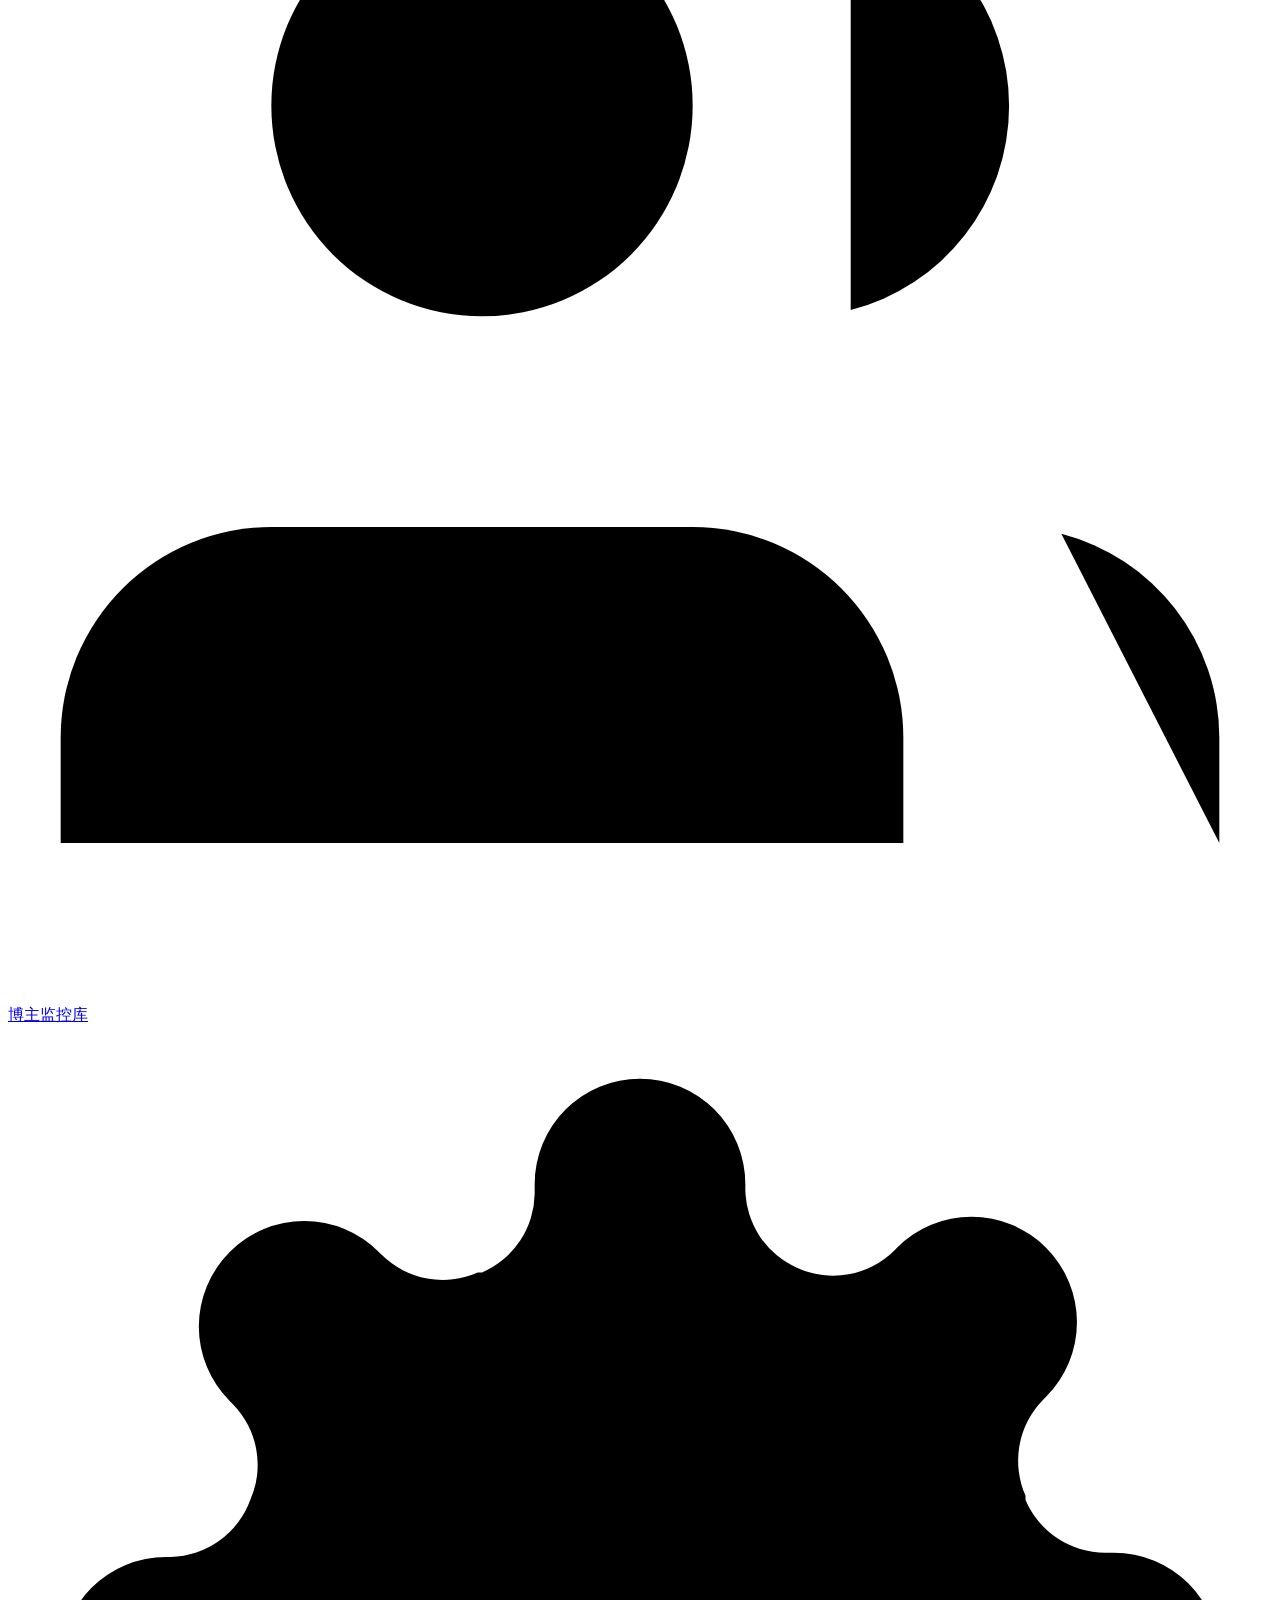
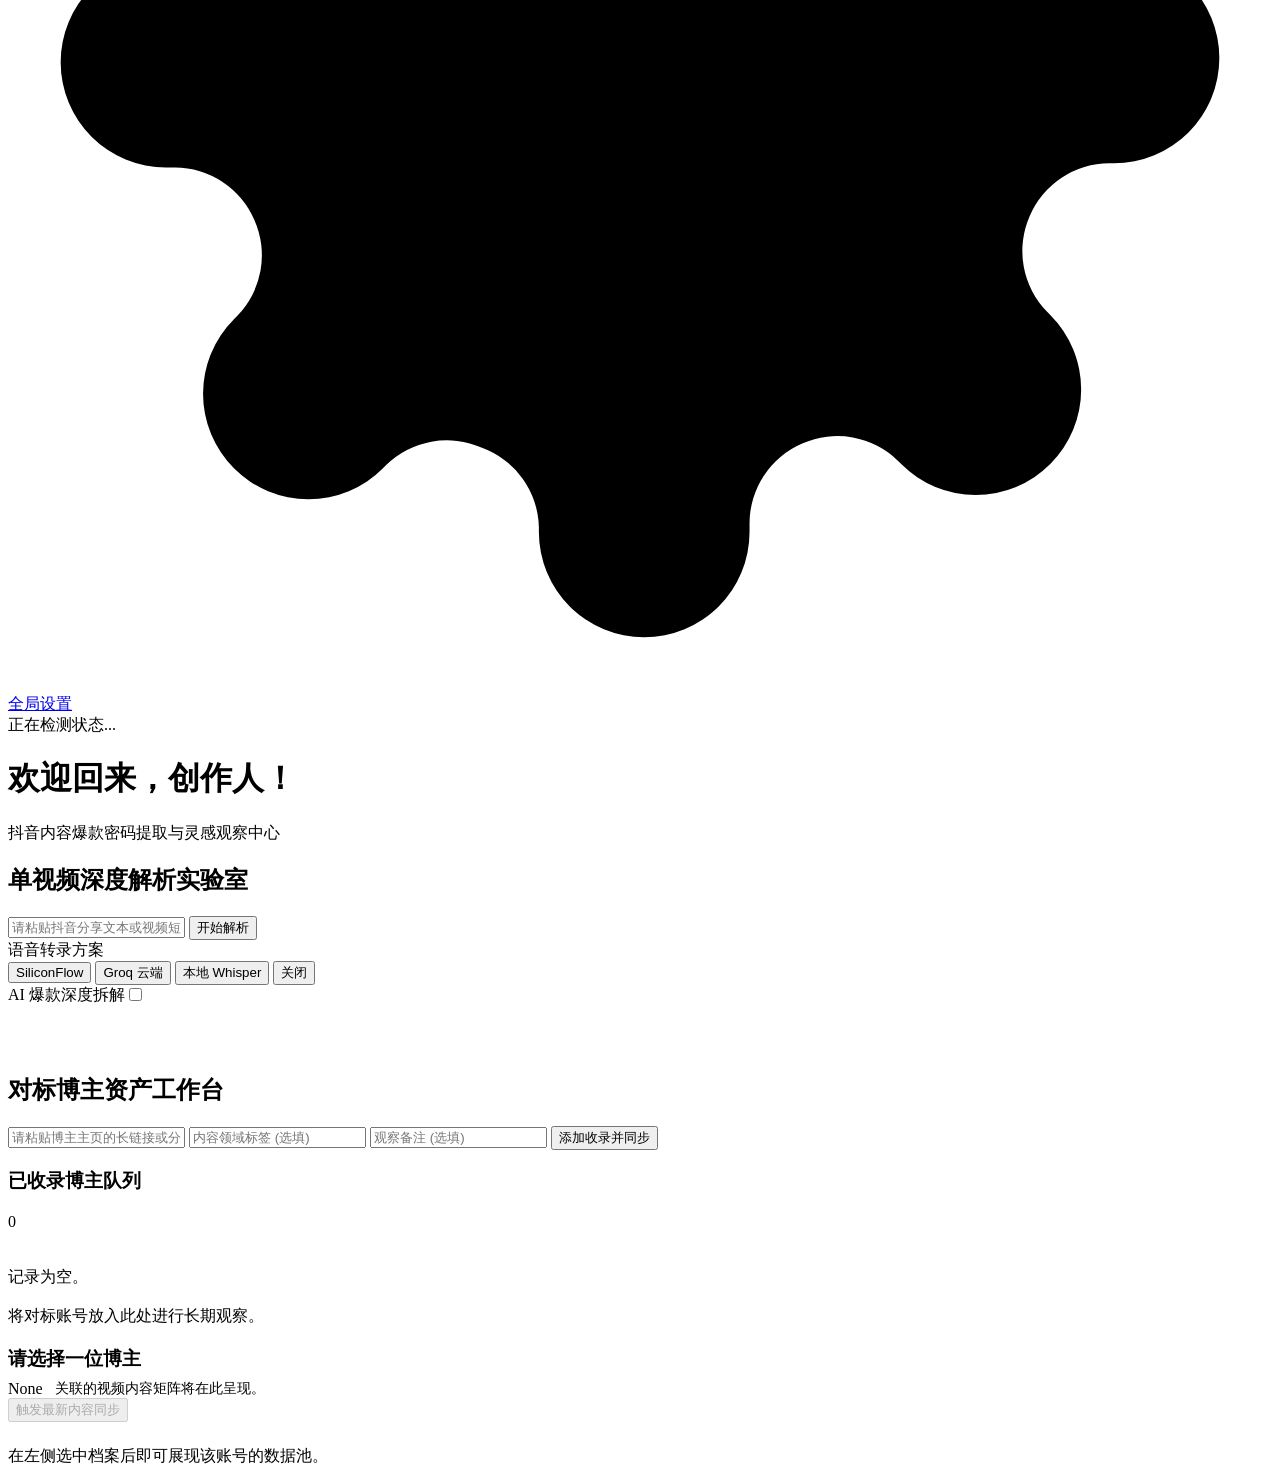
==== commit 4e38042c: "feat: 重构前端界面为极简 SaaS 风格 1. 重写 style.css，移除原有光影效果，应用白灰打底及渐变点缀的整洁卡片结构。 2. 重构 index.html 布局为侧边栏+网格内容区，优" ====
--- a/web/templates/index.html
+++ b/web/templates/index.html
@@ -1,546 +1,341 @@
 <!DOCTYPE html>
 <html lang="zh-CN">
-
 <head>
     <meta charset="UTF-8">
     <meta name="viewport" content="width=device-width, initial-scale=1.0">
-    <title>Douyin Parser — 抖音视频解析工具</title>
-    <meta name="description" content="智能解析抖音视频信息，提取完整文案，AI 语音转录">
+    <title>Vidlytics | 内容情报分析台</title>
     <link rel="preconnect" href="https://fonts.googleapis.com">
-    <link rel="preconnect" href="https://fonts.gstatic.com" crossorigin>
-    <link
-        href="https://fonts.googleapis.com/css2?family=JetBrains+Mono:wght@400;500;600&family=Outfit:wght@300;400;500;600;700;800&display=swap"
-        rel="stylesheet">
-    <link rel="icon"
-        href="data:image/svg+xml,%3Csvg xmlns='http://www.w3.org/2000/svg' viewBox='0 0 48 48'%3E%3Crect width='48' height='48' rx='16' fill='%23f4f7f4'/%3E%3Cpath d='M24 8 8 15.2 24 22.6 40 15.2 24 8Z' fill='%230f766e'/%3E%3Cpath d='M8 28.6 24 36l16-7.4' stroke='%23164e63' stroke-width='3.2' stroke-linecap='round'/%3E%3Cpath d='M8 21.8 24 29.2 40 21.8' stroke='%230f766e' stroke-width='3.2' stroke-linecap='round'/%3E%3C/svg%3E">
+    <link href="https://fonts.googleapis.com/css2?family=Inter:wght@400;500;600;700&display=swap" rel="stylesheet">
     <link rel="stylesheet" href="/static/style.css">
 </head>
+<body class="saas-body">
+    <div class="saas-app">
+        
+        <!-- Sidebar -->
+        <aside class="saas-sidebar">
+            <div class="sidebar-brand">
+                <div class="brand-logo">
+                    <svg width="18" height="18" viewBox="0 0 24 24" fill="none" stroke="currentColor" stroke-width="2.5"><polygon points=" 13 2 3 14 12 14 11 22 21 10 12 10 13 2"></polygon></svg>
+                </div>
+                <span class="brand-text">Vidlytics</span>
+            </div>
+            
+            <nav class="sidebar-nav">
+                <a href="#dashboard" class="nav-link active" onclick="switchNav(this)">
+                    <svg viewBox="0 0 24 24"><rect x="3" y="3" width="7" height="7"></rect><rect x="14" y="3" width="7" height="7"></rect><rect x="14" y="14" width="7" height="7"></rect><rect x="3" y="14" width="7" height="7"></rect></svg>
+                    解析工作台
+                </a>
+                <a href="#creatorMonitor" class="nav-link" onclick="switchNav(this)">
+                    <svg viewBox="0 0 24 24"><path d="M17 21v-2a4 4 0 0 0-4-4H5a4 4 0 0 0-4 4v2"></path><circle cx="9" cy="7" r="4"></circle><path d="M23 21v-2a4 4 0 0 0-3-3.87"></path><path d="M16 3.13a4 4 0 0 1 0 7.75"></path></svg>
+                    博主监控库
+                </a>
+            </nav>
+            
+            <div class="sidebar-footer">
+                <a href="#" id="settingsBtn" class="nav-link">
+                    <svg viewBox="0 0 24 24"><circle cx="12" cy="12" r="3"></circle><path d="M19.4 15a1.65 1.65 0 0 0 .33 1.82l.06.06a2 2 0 0 1 0 2.83 2 2 0 0 1-2.83 0l-.06-.06a1.65 1.65 0 0 0-1.82-.33 1.65 1.65 0 0 0-1 1.51V21a2 2 0 0 1-2 2 2 2 0 0 1-2-2v-.09A1.65 1.65 0 0 0 9 19.4a1.65 1.65 0 0 0-1.82.33l-.06.06a2 2 0 0 1-2.83 0 2 2 0 0 1 0-2.83l.06-.06a1.65 1.65 0 0 0 .33-1.82 1.65 1.65 0 0 0-1.51-1H3a2 2 0 0 1-2-2 2 2 0 0 1 2-2h.09A1.65 1.65 0 0 0 4.6 9a1.65 1.65 0 0 0-.33-1.82l-.06-.06a2 2 0 0 1 0-2.83 2 2 0 0 1 2.83 0l.06.06a1.65 1.65 0 0 0 1.82.33H9a1.65 1.65 0 0 0 1-1.51V3a2 2 0 0 1 2-2 2 2 0 0 1 2 2v.09a1.65 1.65 0 0 0 1 1.51 1.65 1.65 0 0 0 1.82-.33l.06-.06a2 2 0 0 1 2.83 0 2 2 0 0 1 0 2.83l-.06.06a1.65 1.65 0 0 0-.33 1.82V9a1.65 1.65 0 0 0 1.51 1H21a2 2 0 0 1 2 2 2 2 0 0 1-2 2h-.09a1.65 1.65 0 0 0-1.51 1z"></path></svg>
+                    全局设置
+                </a>
+                <div class="cookie-indicator" id="cookieIndicator">
+                    <span class="cookie-dot" id="cookieDot"></span>
+                    <span class="cookie-label" id="cookieLabel">正在检测状态...</span>
+                </div>
+            </div>
+        </aside>
 
-<body>
-    <a class="skip-link" href="#singleParser">跳到主要内容</a>
-    <!-- 背景光效 -->
-    <div class="bg-glow bg-glow-1"></div>
-    <div class="bg-glow bg-glow-2"></div>
-    <div class="bg-glow bg-glow-3"></div>
-    <div class="grain-overlay"></div>
+        <!-- Main Content (Scrollable Page) -->
+        <main class="saas-main">
+            <header class="saas-topbar" id="dashboard">
+                <h1>欢迎回来，创作人！</h1>
+                <p>抖音内容爆款密码提取与灵感观察中心</p>
+            </header>
+            
+            <div class="saas-content">
+                <!-- Single Parser Card -->
+                <section class="saas-card input-section" id="singleParser">
+                    <div class="saas-card-header">
+                        <h2 class="saas-card-title">单视频深度解析实验室</h2>
+                    </div>
+                    <div class="input-wrapper">
+                        <input type="text" id="urlInput" class="url-input" placeholder="请粘贴抖音分享文本或视频短链..." autocomplete="off">
+                        <button class="btn-primary parse-btn" id="parseBtn" onclick="parseVideo()">
+                            <span class="parse-btn-text">开始解析</span>
+                            <span class="parse-btn-loader" style="display:none">
+                                <span class="spinner-small" style="border-top-color:white;width:20px;height:20px;border-width:2px;border-right-color:rgba(255,255,255,0.2);border-bottom-color:rgba(255,255,255,0.2);border-left-color:rgba(255,255,255,0.2);"></span>
+                            </span>
+                        </button>
+                    </div>
+                    <!-- Options -->
+                    <div class="options-bar">
+                        <div class="option-group">
+                            <label class="option-label">语音转录方案</label>
+                            <div class="toggle-group" id="transcriptToggle">
+                                <button class="toggle-btn active" data-value="siliconflow" onclick="setTranscript('siliconflow')">SiliconFlow</button>
+                                <button class="toggle-btn" data-value="groq" onclick="setTranscript('groq')">Groq 云端</button>
+                                <button class="toggle-btn" data-value="local" onclick="setTranscript('local')">本地 Whisper</button>
+                                <button class="toggle-btn" data-value="off" onclick="setTranscript('off')">关闭</button>
+                            </div>
+                        </div>
+                        <div class="option-group" id="modelGroup" style="display:none">
+                            <label class="option-label">本地模型</label>
+                            <select class="model-select" id="modelSelect">
+                                <option value="tiny">tiny (75MB)</option>
+                                <option value="base">base (145MB)</option>
+                                <option value="small" selected>small (488MB)</option>
+                                <option value="medium">medium (1.5GB)</option>
+                            </select>
+                        </div>
+                        <div class="option-group" id="analyzeGroup" style="display:flex">
+                            <label class="option-label" style="color:var(--accent-emerald);">AI 爆款深度拆解</label>
+                            <label class="switch">
+                                <input type="checkbox" id="analyzeToggle">
+                                <span class="slider"></span>
+                            </label>
+                        </div>
+                    </div>
+                </section>
+                
+                <!-- Terminal -->
+                <div class="saas-card terminal-card" id="terminalContainer" style="display:none">
+                    <div class="terminal-header">
+                        <div class="terminal-dots"><span class="red"></span><span class="yellow"></span><span class="green"></span></div>
+                        <span class="terminal-title">System Execution Logs (系统运行日志)</span>
+                    </div>
+                    <div class="terminal-body" id="terminalBody"></div>
+                </div>
+                
+                <!-- Errors -->
+                <div class="error-card" id="errorCard" style="display:none">
+                    <span class="error-icon">!</span>
+                    <span class="error-text" id="errorText"></span>
+                </div>
+                
+                <!-- Result Section -->
+                <section id="resultSection" style="display:none">
+                    <div class="saas-card">
+                        <div class="result-header">
+                            <div class="cover-wrapper">
+                                <img id="resultCover" class="cover-img">
+                                <div class="cover-duration" id="resultDuration">00:00</div>
+                            </div>
+                            <div class="result-info">
+                                <h2 class="result-title" id="resultTitle"></h2>
+                                <div class="result-author">
+                                    <div class="author-avatar" id="authorAvatar">👤</div>
+                                    <span class="author-name" id="authorName"></span>
+                                    <span class="author-id" id="authorId"></span>
+                                </div>
+                                <div class="result-meta">
+                                    <div class="meta-item" id="resultDate">📅 <span></span></div>
+                                    <div class="meta-item" id="resultVideoId">🔗 <span></span></div>
+                                </div>
+                                <div class="stats-grid">
+                                    <div class="stat-box"><span class="stat-box-label">点赞数</span><span class="stat-box-value" id="statLikes">0</span></div>
+                                    <div class="stat-box"><span class="stat-box-label">评论数</span><span class="stat-box-value" id="statComments">0</span></div>
+                                    <div class="stat-box"><span class="stat-box-label">分享数</span><span class="stat-box-value" id="statShares">0</span></div>
+                                    <div class="stat-box"><span class="stat-box-label">收藏数</span><span class="stat-box-value" id="statCollects">0</span></div>
+                                </div>
+                            </div>
+                        </div>
+                        <div class="tags-row" id="tagsRow"></div>
+                        <div class="content-block">
+                            <div class="block-header" onclick="toggleBlock('descBlock')">
+                                <h3>视频基础描述文案</h3>
+                                <div class="block-actions"><button class="copy-btn" onclick="event.stopPropagation();copyText('descContent')">📋</button></div>
+                            </div>
+                            <div class="block-body expanded" id="descBlock"><p id="descContent"></p></div>
+                        </div>
+                        
+                        <!-- Analysis Block -->
+                        <div class="content-block" id="analysisBlock" style="display:none">
+                            <div class="block-header" onclick="toggleBlock('analysisBody')">
+                                <h3 class="gradient-text">AI 爆款内容拆解报告</h3>
+                                <div class="block-actions" id="analysisActions" style="display:none"><button class="copy-btn" onclick="event.stopPropagation();copyText('analysisBody')">📋</button></div>
+                            </div>
+                            <!-- Skeleton loader mapped classes -->
+                            <div class="block-body expanded skeleton-loader" id="analysisSkeleton">
+                                <div class="skeleton-line w-100"></div><div class="skeleton-line w-75"></div><div class="skeleton-line w-50"></div>
+                                <div style="display:flex;gap:10px;align-items:center;">
+                                    <span class="spinner-small"></span><span style="font-size:0.85rem;color:var(--text-muted)">AI 模型正在深入思考并构建拆解报告... (约10-30秒)</span>
+                                </div>
+                            </div>
+                            <div class="block-body expanded analysis-body" id="analysisBody" style="display:none">
+                                <div class="analysis-item">
+                                    <div class="analysis-label">黄金前 3 秒 <span class="tag tag-sm" id="analysisHookType" style="margin-left:8px"></span></div>
+                                    <div class="analysis-content" id="analysisHookText"></div>
+                                </div>
+                                <div class="analysis-item" id="analysisStructWrapper">
+                                    <div class="analysis-label">内容框架类型</div>
+                                    <div class="analysis-content" id="analysisStructText"></div>
+                                </div>
+                                <div class="analysis-item" id="analysisRetentionWrapper">
+                                    <div class="analysis-label">情绪留存点</div>
+                                    <ul class="analysis-list analysis-content" id="analysisRetentionList"></ul>
+                                </div>
+                                <div class="analysis-item" id="analysisScenarioWrapper">
+                                    <div class="analysis-label">场景化表达手段</div>
+                                    <ul class="analysis-list analysis-content" id="analysisScenarioList"></ul>
+                                </div>
+                                <div class="analysis-item" id="analysisCtaWrapper">
+                                    <div class="analysis-label">互动引导策略</div>
+                                    <div class="analysis-content" id="analysisCtaText"></div>
+                                </div>
+                            </div>
+                        </div>
+                        
+                        <!-- Transcript Block -->
+                        <div class="content-block" id="transcriptBlock" style="display:none">
+                            <div class="block-header" onclick="toggleBlock('transcriptBody')">
+                                <h3>语音识别转录文本</h3>
+                                <div class="block-actions" id="transcriptActions" style="display:none"><button class="copy-btn" onclick="event.stopPropagation();copyText('transcriptContent')">📋</button></div>
+                            </div>
+                            <div class="block-body expanded skeleton-loader" id="transcriptSkeleton">
+                                <div class="skeleton-line w-100" style="height:60px;"></div>
+                                <div style="display:flex;gap:10px;align-items:center;">
+                                    <span class="spinner-small"></span><span style="font-size:0.85rem;color:var(--text-muted)" id="transcriptLoadingText">正在调用语音识别引擎处理音频...</span>
+                                </div>
+                            </div>
+                            <div class="block-body expanded" id="transcriptBody" style="display:none">
+                                <p id="transcriptContent"></p>
+                            </div>
+                        </div>
+                        
+                        <div style="display:flex;gap:12px;margin-top:24px">
+                            <button class="action-btn" onclick="copyAll()">复制全部信息</button>
+                            <button class="action-btn" onclick="exportJSON()">导出 JSON 格式</button>
+                            <a class="action-btn primary" id="openOriginal" href="#" target="_blank">打开原视频</a>
+                        </div>
+                    </div>
+                </section>
+                
+                <!-- History -->
+                <section id="historySection" style="display:none">
+                    <h3 style="font-size:1.1rem;margin-bottom:16px;font-weight:600;color:var(--text-main)">最近解析记录</h3>
+                    <div class="history-list" id="historyList"></div>
+                </section>
 
-    <!-- 导航栏 -->
-    <nav class="navbar">
-        <div class="nav-brand">
-            <div class="nav-logo">
-                <svg width="28" height="28" viewBox="0 0 24 24" fill="none">
-                    <path d="M12 2L2 7L12 12L22 7L12 2Z" fill="url(#grad1)" opacity="0.92" />
-                    <path d="M2 17L12 22L22 17" stroke="url(#grad1)" stroke-width="2" stroke-linecap="round" />
-                    <path d="M2 12L12 17L22 12" stroke="url(#grad1)" stroke-width="2" stroke-linecap="round" />
-                    <defs>
-                        <linearGradient id="grad1" x1="2" y1="2" x2="22" y2="22">
-                            <stop stop-color="#0f766e" />
-                            <stop offset="1" stop-color="#164e63" />
-                        </linearGradient>
-                    </defs>
-                </svg>
-            </div>
-            <div class="nav-brand-text">
-                <span class="nav-title">Douyin Parser</span>
-                <span class="nav-subtitle">内容解析与博主观察工作台</span>
-            </div>
-            <span class="nav-badge">Workspace</span>
-        </div>
-        <div class="nav-right">
-            <div class="cookie-indicator" id="cookieIndicator" title="Cookie 状态">
-                <span class="cookie-dot" id="cookieDot"></span>
-                <span class="cookie-label" id="cookieLabel">检测中...</span>
-            </div>
-            <button class="btn-icon" id="settingsBtn" title="设置">
-                <svg width="18" height="18" viewBox="0 0 24 24" fill="none" stroke="currentColor" stroke-width="2">
-                    <circle cx="12" cy="12" r="3" />
-                    <path
-                        d="M12 1v2M12 21v2M4.22 4.22l1.42 1.42M18.36 18.36l1.42 1.42M1 12h2M21 12h2M4.22 19.78l1.42-1.42M18.36 5.64l1.42-1.42" />
-                </svg>
-            </button>
-        </div>
-    </nav>
-
-    <!-- 主内容 -->
-    <main class="main">
-        <!-- Hero 区域 -->
-        <section class="hero">
-            <div class="hero-shell">
-                <div class="hero-copy">
-                    <span class="section-kicker hero-kicker">Video Intelligence Workspace</span>
-                    <h1 class="hero-title">
-                        用一套轻量化工作台，完成
-                        <span class="hero-gradient">视频解析、同行监控与文案沉淀</span>
-                    </h1>
-                    <p class="hero-subtitle">
-                        上半区处理单条视频的转录与爆款拆解，下半区维护你的对标博主库。适合把灵感收集、数据观察和复盘动作收进同一个页面。
-                    </p>
-                    <div class="hero-actions">
-                        <a class="action-btn primary" href="#singleParser">开始单条解析</a>
-                        <a class="action-btn" href="#creatorMonitor">进入博主监控</a>
-                    </div>
-                </div>
-                <aside class="hero-panel" aria-label="工作台能力概览">
-                    <div class="hero-metrics">
-                        <div class="hero-metric">
-                            <span class="hero-metric-label">单条深挖</span>
-                            <strong class="hero-metric-value">解析标题、口播与结构钩子</strong>
-                        </div>
-                        <div class="hero-metric">
-                            <span class="hero-metric-label">同行观察</span>
-                            <strong class="hero-metric-value">建立长期可积累的博主样本库</strong>
-                        </div>
-                        <div class="hero-metric">
-                            <span class="hero-metric-label">后续生成</span>
-                            <strong class="hero-metric-value">把分析结果转成选题与文案素材</strong>
-                        </div>
-                    </div>
-                    <div class="hero-note">
-                        <span class="hero-note-label">推荐路径</span>
-                        <p>先解析一条样本视频，再同步同领域博主的作品库，最后只挑最值得的内容做深度分析。</p>
-                    </div>
-                </aside>
-            </div>
-        </section>
-
-        <!-- 输入区域 -->
-        <section class="input-section narrow-section" id="singleParser">
-            <div class="section-heading section-heading-compact">
-                <div>
-                    <span class="section-kicker">Single Video Lab</span>
-                    <h2 class="section-title">单条视频深度解析</h2>
-                    <p class="workspace-subtitle">适合先验证某条视频的完整信息、转录内容和 AI 拆解结果，再决定是否沉淀进素材库。</p>
-                </div>
-            </div>
-            <div class="input-card">
-                <div class="input-wrapper">
-                    <input type="text" id="urlInput" class="url-input" placeholder="粘贴抖音分享文本或链接..." autocomplete="off"
-                        spellcheck="false">
-                    <button class="parse-btn" id="parseBtn" onclick="parseVideo()">
-                        <span class="parse-btn-text">解析</span>
-                        <span class="parse-btn-loader" style="display:none">
-                            <svg class="spinner" width="20" height="20" viewBox="0 0 24 24">
-                                <circle cx="12" cy="12" r="10" stroke="currentColor" stroke-width="3" fill="none"
-                                    stroke-dasharray="60 200" stroke-linecap="round" />
-                            </svg>
-                        </span>
-                    </button>
-                </div>
-
-                <!-- 选项栏 -->
-                <div class="options-bar">
-                    <div class="option-group">
-                        <label class="option-label">转录</label>
-                        <div class="toggle-group" id="transcriptToggle">
-                            <button class="toggle-btn active" data-value="siliconflow"
-                                onclick="setTranscript('siliconflow')">SiliconFlow</button>
-                            <button class="toggle-btn" data-value="groq" onclick="setTranscript('groq')">Groq
-                                云端</button>
-                            <button class="toggle-btn" data-value="local" onclick="setTranscript('local')">本地
-                                Whisper</button>
-                            <button class="toggle-btn" data-value="off"
-                                onclick="setTranscript('off')">关闭</button>
-                        </div>
-                    </div>
-                    <div class="option-group" id="modelGroup" style="display:none">
-                        <label class="option-label">模型</label>
-                        <select class="model-select" id="modelSelect">
-                            <option value="tiny">tiny (75MB)</option>
-                            <option value="base">base (145MB)</option>
-                            <option value="small" selected>small (488MB)</option>
-                            <option value="medium">medium (1.5GB)</option>
-                            <option value="large-v3">large-v3 (3GB)</option>
-                        </select>
-                    </div>
-                    <div class="option-group" id="analyzeGroup" style="display:flex">
-                        <label class="option-label option-label-accent">AI 爆款拆解</label>
-                        <label class="switch">
-                            <input type="checkbox" id="analyzeToggle">
-                            <span class="slider round"></span>
-                        </label>
-                    </div>
-                </div>
-            </div>
-        </section>
-
-        <!-- 博主监控工作台 -->
-        <section class="creator-section" id="creatorMonitor">
-            <div class="section-heading">
-                <div>
-                    <span class="section-kicker">Creator Monitor</span>
-                    <h2 class="workspace-title">博主监控工作台</h2>
-                    <p class="workspace-subtitle">维护你的对标博主列表，同步视频库，并挑选值得深挖的内容做转录和 AI 分析。</p>
-                </div>
-                <span class="workspace-badge">V1 Beta</span>
-            </div>
-
-            <div class="creator-add-card">
-                <div class="creator-add-grid">
-                    <input type="text" id="creatorUrlInput" class="workspace-input" placeholder="粘贴博主主页分享短链或主页链接...">
-                    <input type="text" id="creatorDomainInput" class="workspace-input" placeholder="领域标签，如 AI 变现">
-                    <input type="text" id="creatorRemarkInput" class="workspace-input" placeholder="备注，可选">
-                    <button class="parse-btn creator-add-btn" id="creatorAddBtn" onclick="addCreator()">
-                        <span class="parse-btn-text">添加并同步</span>
-                        <span class="parse-btn-loader" style="display:none">
-                            <svg class="spinner" width="20" height="20" viewBox="0 0 24 24">
-                                <circle cx="12" cy="12" r="10" stroke="currentColor" stroke-width="3" fill="none"
-                                    stroke-dasharray="60 200" stroke-linecap="round" />
-                            </svg>
-                        </span>
-                    </button>
-                </div>
-            </div>
-
-            <div class="creator-workspace">
-                <aside class="panel-card creator-panel">
-                    <div class="panel-header panel-header-between">
-                        <div>
-                            <h3 class="panel-title">已关注博主</h3>
-                            <p class="panel-subtitle">你的对标账号库会长期保存在这里。</p>
-                        </div>
-                        <span class="count-badge" id="creatorCountBadge">0</span>
-                    </div>
-                    <div class="panel-body">
-                        <div class="empty-state" id="creatorEmptyState">还没有添加博主。先粘贴一个主页链接开始积累素材库。</div>
-                        <div class="creator-list" id="creatorList"></div>
-                    </div>
-                </aside>
-
-                <section class="panel-card video-panel">
-                    <div class="panel-header panel-header-between">
-                        <div>
-                            <div class="panel-title-row">
-                                <h3 class="panel-title" id="activeCreatorName">选择一个博主</h3>
-                                <span class="status-pill muted" id="activeCreatorStatus">未选择</span>
-                            </div>
-                            <p class="panel-subtitle" id="activeCreatorMeta">添加博主后，这里会展示已同步的视频列表与分析入口。</p>
-                        </div>
-                        <div class="panel-actions">
-                            <button class="action-btn" id="syncCreatorBtn" onclick="syncActiveCreator()" disabled>
-                                同步最新视频
+                <div style="height: 48px;"></div> <!-- Spacer -->
+                
+                <!-- Creator Monitor View -->
+                <section id="creatorMonitor" class="creator-section">
+                    <div class="saas-card">
+                        <div class="saas-card-header">
+                            <h2 class="saas-card-title">对标博主资产工作台</h2>
+                        </div>
+                        <div class="creator-add-grid">
+                            <input type="text" id="creatorUrlInput" class="workspace-input" placeholder="请粘贴博主主页的长链接或分享文本...">
+                            <input type="text" id="creatorDomainInput" class="workspace-input" placeholder="内容领域标签 (选填)">
+                            <input type="text" id="creatorRemarkInput" class="workspace-input" placeholder="观察备注 (选填)">
+                            <button class="btn-primary" id="creatorAddBtn" onclick="addCreator()">
+                                <span class="parse-btn-text">添加收录并同步</span>
+                                <span class="parse-btn-loader" style="display:none"><span class="spinner-small" style="border-top-color:white;width:18px;height:18px;"></span></span>
                             </button>
                         </div>
                     </div>
-
-                    <div class="creator-summary" id="creatorSummary" style="display:none">
-                        <div class="summary-chip">
-                            <span class="summary-label">领域</span>
-                            <span class="summary-value" id="activeCreatorDomain">-</span>
-                        </div>
-                        <div class="summary-chip">
-                            <span class="summary-label">备注</span>
-                            <span class="summary-value" id="activeCreatorRemark">-</span>
-                        </div>
-                        <div class="summary-chip">
-                            <span class="summary-label">最近同步</span>
-                            <span class="summary-value" id="activeCreatorSyncTime">-</span>
-                        </div>
-                        <div class="summary-chip">
-                            <span class="summary-label">作品数</span>
-                            <span class="summary-value" id="activeCreatorVideoCount">0</span>
-                        </div>
-                    </div>
-
-                    <div class="video-toolbar" id="videoToolbar" style="display:none">
-                        <div class="video-toolbar-group">
-                            <label class="option-label" for="videoSortSelect">排序</label>
-                            <select class="model-select" id="videoSortSelect" onchange="renderCreatorVideos()">
-                                <option value="publish_desc">最近发布</option>
-                                <option value="like_desc">点赞最高</option>
-                                <option value="comment_desc">评论最高</option>
-                                <option value="collect_desc">收藏最高</option>
-                            </select>
-                        </div>
-                        <div class="video-toolbar-tip" id="videoToolbarTip">同步后可直接选择视频做深度分析。</div>
-                    </div>
-
-                    <div class="empty-state empty-state-lg" id="videoEmptyState">选择左侧博主后，这里会显示该账号的视频库。</div>
-                    <div class="video-list" id="creatorVideoList"></div>
+                    
+                    <div class="creator-workspace">
+                        <!-- Left Panel: Creator List -->
+                        <div class="saas-card creator-panel">
+                            <div class="panel-header-between" style="border-bottom:1px solid var(--border);padding-bottom:16px;">
+                                <div>
+                                    <h3 class="saas-card-title">已收录博主队列</h3>
+                                </div>
+                                <span class="count-badge" id="creatorCountBadge">0</span>
+                            </div>
+                            <div class="empty-state" id="creatorEmptyState" style="margin-top:20px">记录为空。<br><br>将对标账号放入此处进行长期观察。</div>
+                            <div class="creator-list" id="creatorList"></div>
+                        </div>
+                        
+                        <!-- Right Panel: Creator Videos -->
+                        <div class="saas-card video-panel">
+                            <div class="panel-header-between">
+                                <div>
+                                    <h3 class="result-title" id="activeCreatorName" style="margin-bottom:8px">请选择一位博主</h3>
+                                    <div style="display:flex;gap:12px;align-items:center;">
+                                        <span class="status-pill muted" id="activeCreatorStatus">None</span>
+                                        <span style="font-size:0.85rem;color:var(--text-muted)" id="activeCreatorMeta">关联的视频内容矩阵将在此呈现。</span>
+                                    </div>
+                                </div>
+                                <button class="action-btn primary" id="syncCreatorBtn" onclick="syncActiveCreator()" disabled>触发最新内容同步</button>
+                            </div>
+                            
+                            <div class="creator-summary" id="creatorSummary" style="display:none; margin:24px 0;">
+                                <div class="summary-chip"><span class="summary-label">领域分类</span><span class="summary-value" id="activeCreatorDomain">-</span></div>
+                                <div class="summary-chip"><span class="summary-label">私域备注</span><span class="summary-value" id="activeCreatorRemark">-</span></div>
+                                <div class="summary-chip"><span class="summary-label">最近数据抓取</span><span class="summary-value" id="activeCreatorSyncTime">-</span></div>
+                                <div class="summary-chip"><span class="summary-label">累积视频样本池</span><span class="summary-value" id="activeCreatorVideoCount">0</span></div>
+                            </div>
+                            
+                            <div class="options-bar" id="videoToolbar" style="display:none;margin-top:0">
+                                <div class="option-group">
+                                    <label class="option-label">排序方式</label>
+                                    <select class="model-select" id="videoSortSelect" onchange="renderCreatorVideos()">
+                                        <option value="publish_desc">最近发布时间优先</option>
+                                        <option value="like_desc">总点赞量优先</option>
+                                        <option value="comment_desc">总评论热度优先</option>
+                                        <option value="collect_desc">用户高频收藏优先</option>
+                                    </select>
+                                </div>
+                                <div style="font-size:0.85rem;color:var(--text-muted);margin-left:auto" id="videoToolbarTip"></div>
+                            </div>
+                            
+                            <div class="empty-state" id="videoEmptyState" style="margin-top:24px">在左侧选中档案后即可展现该账号的数据池。</div>
+                            <div class="video-list" id="creatorVideoList"></div>
+                        </div>
+                    </div>
                 </section>
             </div>
-        </section>
-
-        <!-- 状态提示与日志输出 (Terminal) -->
-        <div class="terminal-container narrow-section" id="terminalContainer" style="display:none">
-            <div class="terminal-header">
-                <div class="terminal-dots">
-                    <span class="dot red"></span>
-                    <span class="dot yellow"></span>
-                    <span class="dot green"></span>
-                </div>
-                <span class="terminal-title">System Logs</span>
-            </div>
-            <div class="terminal-body" id="terminalBody">
-                <div class="log-line">
-                    <span class="log-time">[Init]</span>
-                    <span class="log-msg">准备开始解析...</span>
-                </div>
-            </div>
-        </div>
-
-        <!-- 结果区域 -->
-        <section class="result-section narrow-section" id="resultSection" style="display:none">
-            <div class="result-card">
-                <!-- 头部：封面 + 基本信息 -->
-                <div class="result-header">
-                    <div class="cover-wrapper">
-                        <img id="resultCover" class="cover-img" src="" alt="封面">
-                        <div class="cover-duration" id="resultDuration">00:00</div>
-                    </div>
-                    <div class="result-info">
-                        <h2 class="result-title" id="resultTitle"></h2>
-                        <div class="result-author">
-                            <div class="author-avatar" id="authorAvatar">👤</div>
-                            <span class="author-name" id="authorName"></span>
-                            <span class="author-id" id="authorId"></span>
-                        </div>
-                        <div class="result-meta">
-                            <span class="meta-item" id="resultDate">
-                                <svg width="14" height="14" viewBox="0 0 24 24" fill="none" stroke="currentColor"
-                                    stroke-width="2">
-                                    <rect x="3" y="4" width="18" height="18" rx="2" />
-                                    <line x1="16" y1="2" x2="16" y2="6" />
-                                    <line x1="8" y1="2" x2="8" y2="6" />
-                                    <line x1="3" y1="10" x2="21" y2="10" />
-                                </svg>
-                                <span></span>
-                            </span>
-                            <span class="meta-item" id="resultVideoId">
-                                <svg width="14" height="14" viewBox="0 0 24 24" fill="none" stroke="currentColor"
-                                    stroke-width="2">
-                                    <path d="M10 13a5 5 0 0 0 7.54.54l3-3a5 5 0 0 0-7.07-7.07l-1.72 1.71" />
-                                    <path d="M14 11a5 5 0 0 0-7.54-.54l-3 3a5 5 0 0 0 7.07 7.07l1.71-1.71" />
-                                </svg>
-                                <span></span>
-                            </span>
-                        </div>
-                    </div>
-                </div>
-
-                <!-- 统计数据 -->
-                <div class="stats-row">
-                    <div class="stat-item"><span class="stat-emoji">赞</span><span class="stat-value"
-                            id="statLikes">0</span><span class="stat-label">点赞</span></div>
-                    <div class="stat-item"><span class="stat-emoji">评</span><span class="stat-value"
-                            id="statComments">0</span><span class="stat-label">评论</span></div>
-                    <div class="stat-item"><span class="stat-emoji">转</span><span class="stat-value"
-                            id="statShares">0</span><span class="stat-label">分享</span></div>
-                    <div class="stat-item"><span class="stat-emoji">藏</span><span class="stat-value"
-                            id="statCollects">0</span><span class="stat-label">收藏</span></div>
-                </div>
-
-                <!-- 标签 -->
-                <div class="tags-row" id="tagsRow"></div>
-
-                <!-- 描述 -->
-                <div class="content-block">
-                    <div class="block-header" onclick="toggleBlock('descBlock')">
-                        <h3>视频描述</h3>
-                        <div class="block-actions">
-                            <button class="copy-btn" onclick="event.stopPropagation();copyText('descContent')"
-                                title="复制">
-                                <svg width="14" height="14" viewBox="0 0 24 24" fill="none" stroke="currentColor"
-                                    stroke-width="2">
-                                    <rect x="9" y="9" width="13" height="13" rx="2" />
-                                    <path d="M5 15H4a2 2 0 01-2-2V4a2 2 0 012-2h9a2 2 0 012 2v1" />
-                                </svg>
-                            </button>
-                            <svg class="chevron" width="16" height="16" viewBox="0 0 24 24" fill="none"
-                                stroke="currentColor" stroke-width="2">
-                                <polyline points="6 9 12 15 18 9" />
-                            </svg>
-                        </div>
-                    </div>
-                    <div class="block-body expanded" id="descBlock">
-                        <p class="block-text" id="descContent"></p>
-                    </div>
-                </div>
-
-                <!-- 爆款分析面板 -->
-                <div class="content-block glow-border" id="analysisBlock" style="display:none">
-                    <div class="block-header" onclick="toggleBlock('analysisBody')">
-                        <h3 class="gradient-text">AI 爆款文案拆解</h3>
-                        <div class="block-actions" id="analysisActions" style="display:none">
-                            <button class="copy-btn" onclick="event.stopPropagation();copyText('analysisBody')"
-                                title="复制">
-                                <svg width="14" height="14" viewBox="0 0 24 24" fill="none" stroke="currentColor"
-                                    stroke-width="2">
-                                    <rect x="9" y="9" width="13" height="13" rx="2" />
-                                    <path d="M5 15H4a2 2 0 01-2-2V4a2 2 0 012-2h9a2 2 0 012 2v1" />
-                                </svg>
-                            </button>
-                            <svg class="chevron" width="16" height="16" viewBox="0 0 24 24" fill="none"
-                                stroke="currentColor" stroke-width="2">
-                                <polyline points="6 9 12 15 18 9" />
-                            </svg>
-                        </div>
-                    </div>
-                    <!-- Loading 骨架屏 -->
-                    <div class="block-body expanded skeleton-loader" id="analysisSkeleton">
-                        <div class="skeleton-line w-100"></div>
-                        <div class="skeleton-line w-75"></div>
-                        <div class="skeleton-line w-50"></div>
-                        <div style="display:flex; gap:10px; align-items:center;">
-                            <span class="spinner-small"></span>
-                            <span style="color:var(--text-muted); font-size:13px">AI 模型正深度思考拆解... 约耗时 10-30 秒</span>
-                        </div>
-                    </div>
-
-                    <div class="block-body expanded analysis-body" id="analysisBody" style="display:none">
-                        <div class="analysis-item">
-                            <div class="analysis-label">黄金前 3 秒 <span class="tag tag-sm" id="analysisHookType"></span>
-                            </div>
-                            <div class="analysis-content highlight-box" id="analysisHookText"></div>
-                        </div>
-                        <div class="analysis-item" id="analysisStructWrapper">
-                            <div class="analysis-label">内容框架</div>
-                            <div class="analysis-content" id="analysisStructText"></div>
-                        </div>
-                        <div class="analysis-item" id="analysisRetentionWrapper">
-                            <div class="analysis-label">情绪留存点</div>
-                            <ul class="analysis-list" id="analysisRetentionList"></ul>
-                        </div>
-                        <div class="analysis-item" id="analysisScenarioWrapper">
-                            <div class="analysis-label">场景化表达</div>
-                            <ul class="analysis-list" id="analysisScenarioList"></ul>
-                        </div>
-                        <div class="analysis-item" id="analysisCtaWrapper">
-                            <div class="analysis-label">互动引导</div>
-                            <div class="analysis-content highlight-box muted" id="analysisCtaText"></div>
-                        </div>
-                    </div>
-                </div>
-
-                <!-- 转录 -->
-                <div class="content-block" id="transcriptBlock" style="display:none">
-                    <div class="block-header" onclick="toggleBlock('transcriptBody')">
-                        <h3>语音转录文案</h3>
-                        <div class="block-actions" id="transcriptActions" style="display:none">
-                            <button class="copy-btn" onclick="event.stopPropagation();copyText('transcriptContent')"
-                                title="复制">
-                                <svg width="14" height="14" viewBox="0 0 24 24" fill="none" stroke="currentColor"
-                                    stroke-width="2">
-                                    <rect x="9" y="9" width="13" height="13" rx="2" />
-                                    <path d="M5 15H4a2 2 0 01-2-2V4a2 2 0 012-2h9a2 2 0 012 2v1" />
-                                </svg>
-                            </button>
-                            <svg class="chevron" width="16" height="16" viewBox="0 0 24 24" fill="none"
-                                stroke="currentColor" stroke-width="2">
-                                <polyline points="6 9 12 15 18 9" />
-                            </svg>
-                        </div>
-                    </div>
-                    <!-- Loading 骨架屏 -->
-                    <div class="block-body expanded skeleton-loader" id="transcriptSkeleton">
-                        <div class="skeleton-line w-100" style="height:60px;"></div>
-                        <div style="display:flex; gap:10px; align-items:center;">
-                            <span class="spinner-small"></span>
-                            <span style="color:var(--text-muted); font-size:13px"
-                                id="transcriptLoadingText">正在跑语音识别引擎...</span>
-                        </div>
-                    </div>
-
-                    <div class="block-body expanded" id="transcriptBody" style="display:none">
-                        <p class="block-text" id="transcriptContent"></p>
-                    </div>
-                </div>
-
-                <!-- 操作按钮 -->
-                <div class="action-row">
-                    <button class="action-btn" onclick="copyAll()">
-                        <svg width="16" height="16" viewBox="0 0 24 24" fill="none" stroke="currentColor"
-                            stroke-width="2">
-                            <rect x="9" y="9" width="13" height="13" rx="2" />
-                            <path d="M5 15H4a2 2 0 01-2-2V4a2 2 0 012-2h9a2 2 0 012 2v1" />
-                        </svg>
-                        复制全部
-                    </button>
-                    <button class="action-btn" onclick="exportJSON()">
-                        <svg width="16" height="16" viewBox="0 0 24 24" fill="none" stroke="currentColor"
-                            stroke-width="2">
-                            <path d="M21 15v4a2 2 0 01-2 2H5a2 2 0 01-2-2v-4" />
-                            <polyline points="7 10 12 15 17 10" />
-                            <line x1="12" y1="15" x2="12" y2="3" />
-                        </svg>
-                        导出 JSON
-                    </button>
-                    <a class="action-btn" id="openOriginal" href="#" target="_blank">
-                        <svg width="16" height="16" viewBox="0 0 24 24" fill="none" stroke="currentColor"
-                            stroke-width="2">
-                            <path d="M18 13v6a2 2 0 01-2 2H5a2 2 0 01-2-2V8a2 2 0 012-2h6" />
-                            <polyline points="15 3 21 3 21 9" />
-                            <line x1="10" y1="14" x2="21" y2="3" />
-                        </svg>
-                        打开原视频
-                    </a>
-                </div>
-            </div>
-        </section>
-
-        <!-- 错误提示 -->
-        <div class="error-card narrow-section" id="errorCard" style="display:none">
-            <div class="error-icon">!</div>
-            <p class="error-text" id="errorText"></p>
-        </div>
-
-        <!-- 历史记录 -->
-        <section class="history-section narrow-section" id="historySection" style="display:none">
-            <h3 class="section-title">最近解析</h3>
-            <div class="history-list" id="historyList"></div>
-        </section>
-    </main>
-
-    <!-- 设置面板 -->
+        </main>
+    </div>
+    
+    <!-- Modal Settings -->
     <div class="modal-overlay" id="settingsModal" style="display:none" onclick="closeSettings(event)">
         <div class="modal-card" onclick="event.stopPropagation()">
             <div class="modal-header">
-                <h3>工作台设置</h3>
+                <h3>全局运行参数设定</h3>
                 <button class="btn-icon" onclick="closeSettings()">✕</button>
             </div>
             <div class="modal-body">
                 <div class="setting-group">
-                    <label class="setting-label">Cookie 管理</label>
-                    <div class="cookie-status" id="cookieStatusDetail"></div>
-                    <textarea class="cookie-input" id="cookieInput" placeholder="粘贴你的抖音 Cookie..." rows="4"></textarea>
-                    <button class="setting-btn" onclick="saveCookie()">保存 Cookie</button>
-                </div>
+                    <label class="setting-label">身份验证 Cookie Configuration</label>
+                    <div id="cookieStatusDetail" style="font-size:0.85rem;color:var(--text-muted);background:var(--bg-app);padding:12px;border-radius:var(--radius-sm);border:1px solid var(--border)"></div>
+                    <textarea class="cookie-input" id="cookieInput" placeholder="输入并配置有效的认证标识..." rows="3"></textarea>
+                    <button class="action-btn" onclick="saveCookie()" style="align-self:flex-start">安全保存 Cookie</button>
+                </div>
+                <div style="border-bottom: 1px dashed var(--border); margin:8px 0;"></div>
                 <div class="setting-group">
-                    <label class="setting-label">Groq API Key</label>
-                    <input type="password" class="setting-input" id="groqKeyInput" placeholder="gsk_xxxxxxxx...">
-                    <p class="setting-hint">使用 Groq 云端模式时需要。<a href="https://console.groq.com/keys"
-                            target="_blank">免费获取</a></p>
-                    <button class="setting-btn" onclick="saveGroqKey()">保存</button>
+                    <label class="setting-label">Groq Cloud API Key</label>
+                    <div class="input-wrapper">
+                        <input type="password" class="setting-input" id="groqKeyInput" placeholder="gsk_...">
+                        <button class="action-btn" onclick="saveGroqKey()">保存</button>
+                    </div>
                 </div>
                 <div class="setting-group">
                     <label class="setting-label">SiliconFlow API Key</label>
-                    <input type="password" class="setting-input" id="siliconflowKeyInput" placeholder="sk-xxxxxxxx...">
-                    <p class="setting-hint">使用 SiliconFlow 模式时需要（国内推荐）。<a href="https://cloud.siliconflow.cn"
-                            target="_blank">免费注册</a></p>
-                    <button class="setting-btn" onclick="saveSiliconFlowKey()">保存</button>
-                </div>
-                <!-- 拆解模型配置 -->
+                    <div class="input-wrapper">
+                        <input type="password" class="setting-input" id="siliconflowKeyInput" placeholder="sk-...">
+                        <button class="action-btn" onclick="saveSiliconFlowKey()">保存</button>
+                    </div>
+                </div>
                 <div class="setting-group">
-                    <label class="setting-label">爆款拆解大模型</label>
-                    <input type="text" class="setting-input" id="aiModelInput" placeholder="请输入模型名称..."
-                        value="Pro/deepseek-ai/DeepSeek-V3.2">
-                    <p class="setting-hint">用于文案分析的模型名称（目前默认走 SiliconFlow 接口）。<br>推荐：Pro/deepseek-ai/DeepSeek-V3.2</p>
-                    <button class="setting-btn" onclick="saveAiModel()">保存</button>
+                    <label class="setting-label">AI 拆解推理大模型 (支持自定义 Model Ticker)</label>
+                    <div class="input-wrapper">
+                        <input type="text" class="setting-input" id="aiModelInput" value="Pro/deepseek-ai/DeepSeek-V3.2">
+                        <button class="action-btn" onclick="saveAiModel()">应用绑定</button>
+                    </div>
                 </div>
             </div>
         </div>
     </div>
-
-    <!-- Toast -->
+    
     <div class="toast-container" id="toastContainer"></div>
-
-    <!-- Footer -->
-    <footer class="site-footer">
-        <span class="footer-brand">Douyin Parser</span>
-        <span class="footer-sep">/</span>
-        <span class="footer-text">林克 AI 实战录 · 内容研究工作台</span>
-    </footer>
-
     <script src="/static/app.js"></script>
+    <script>
+        // Active visual anchor for sidebar
+        function switchNav(el) {
+            document.querySelectorAll('.nav-link').forEach(nav => nav.classList.remove('active'));
+            el.classList.add('active');
+        }
+    </script>
 </body>
-
 </html>
